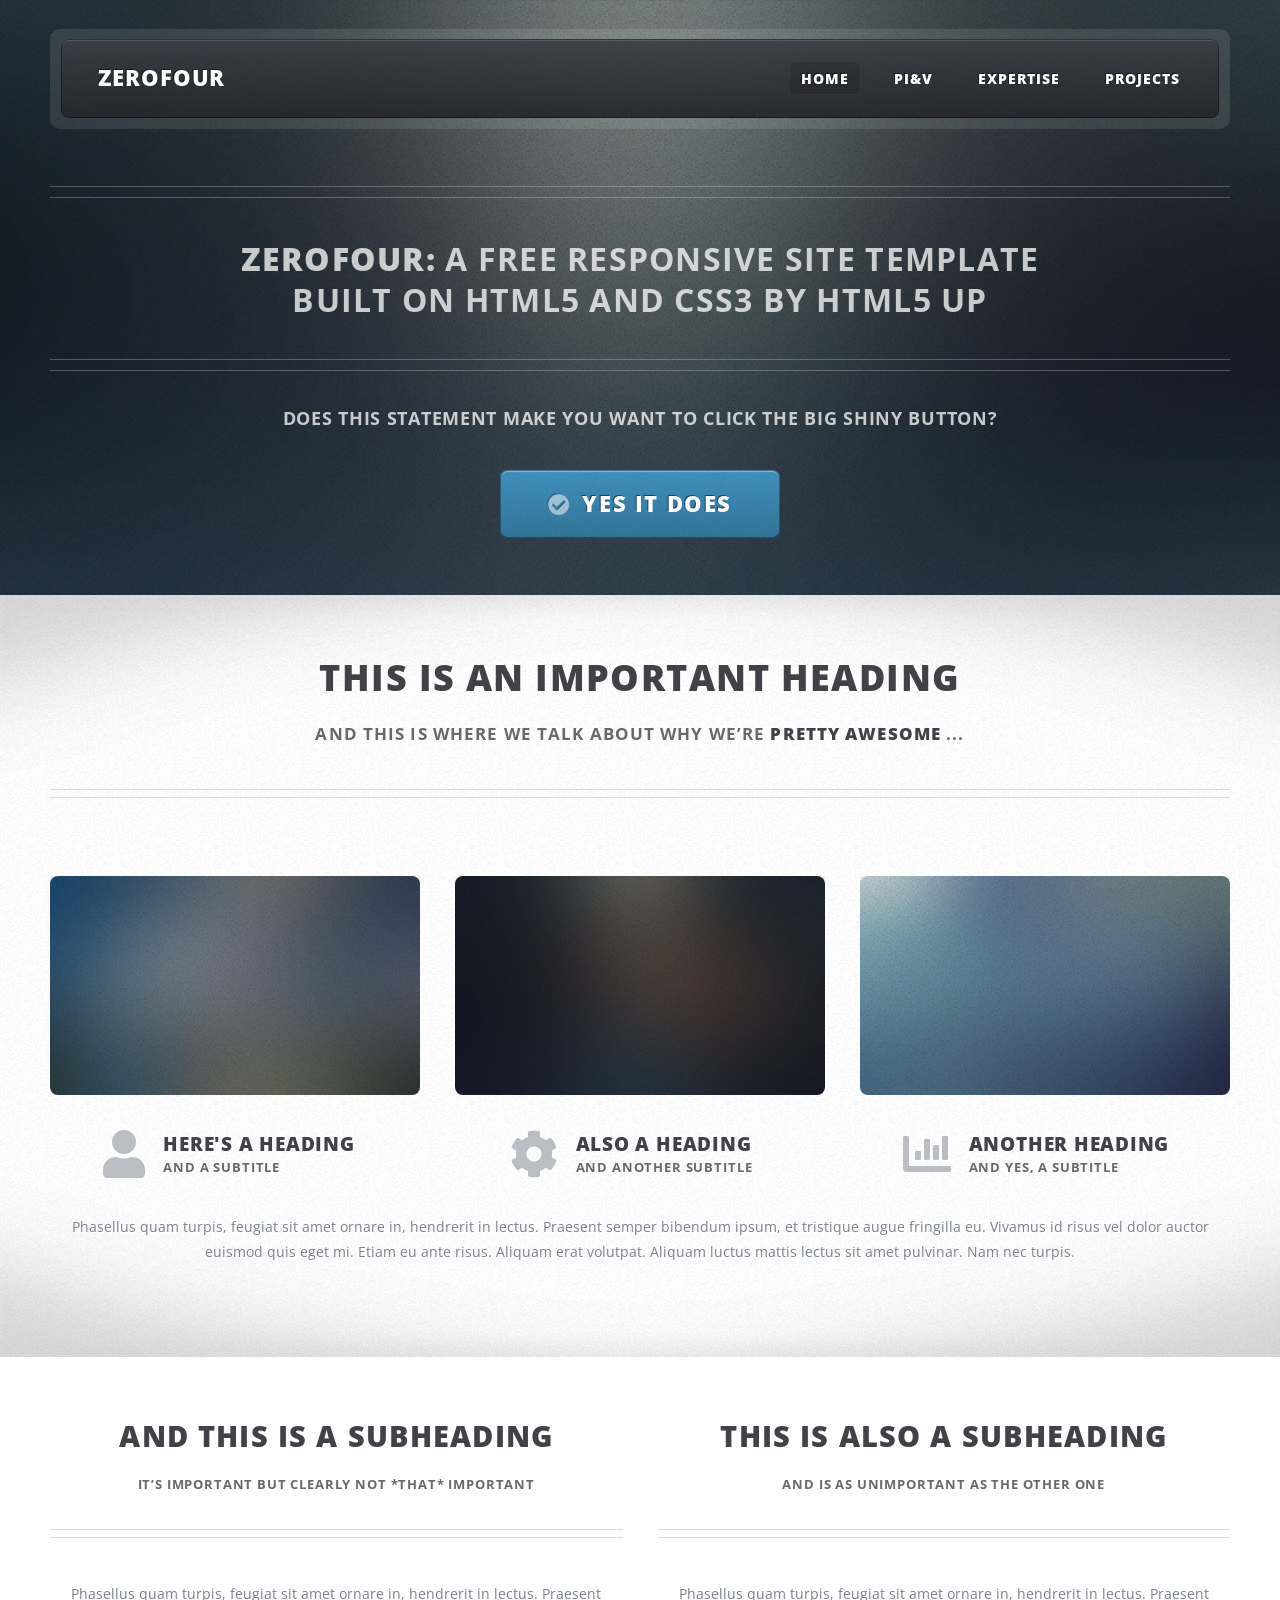
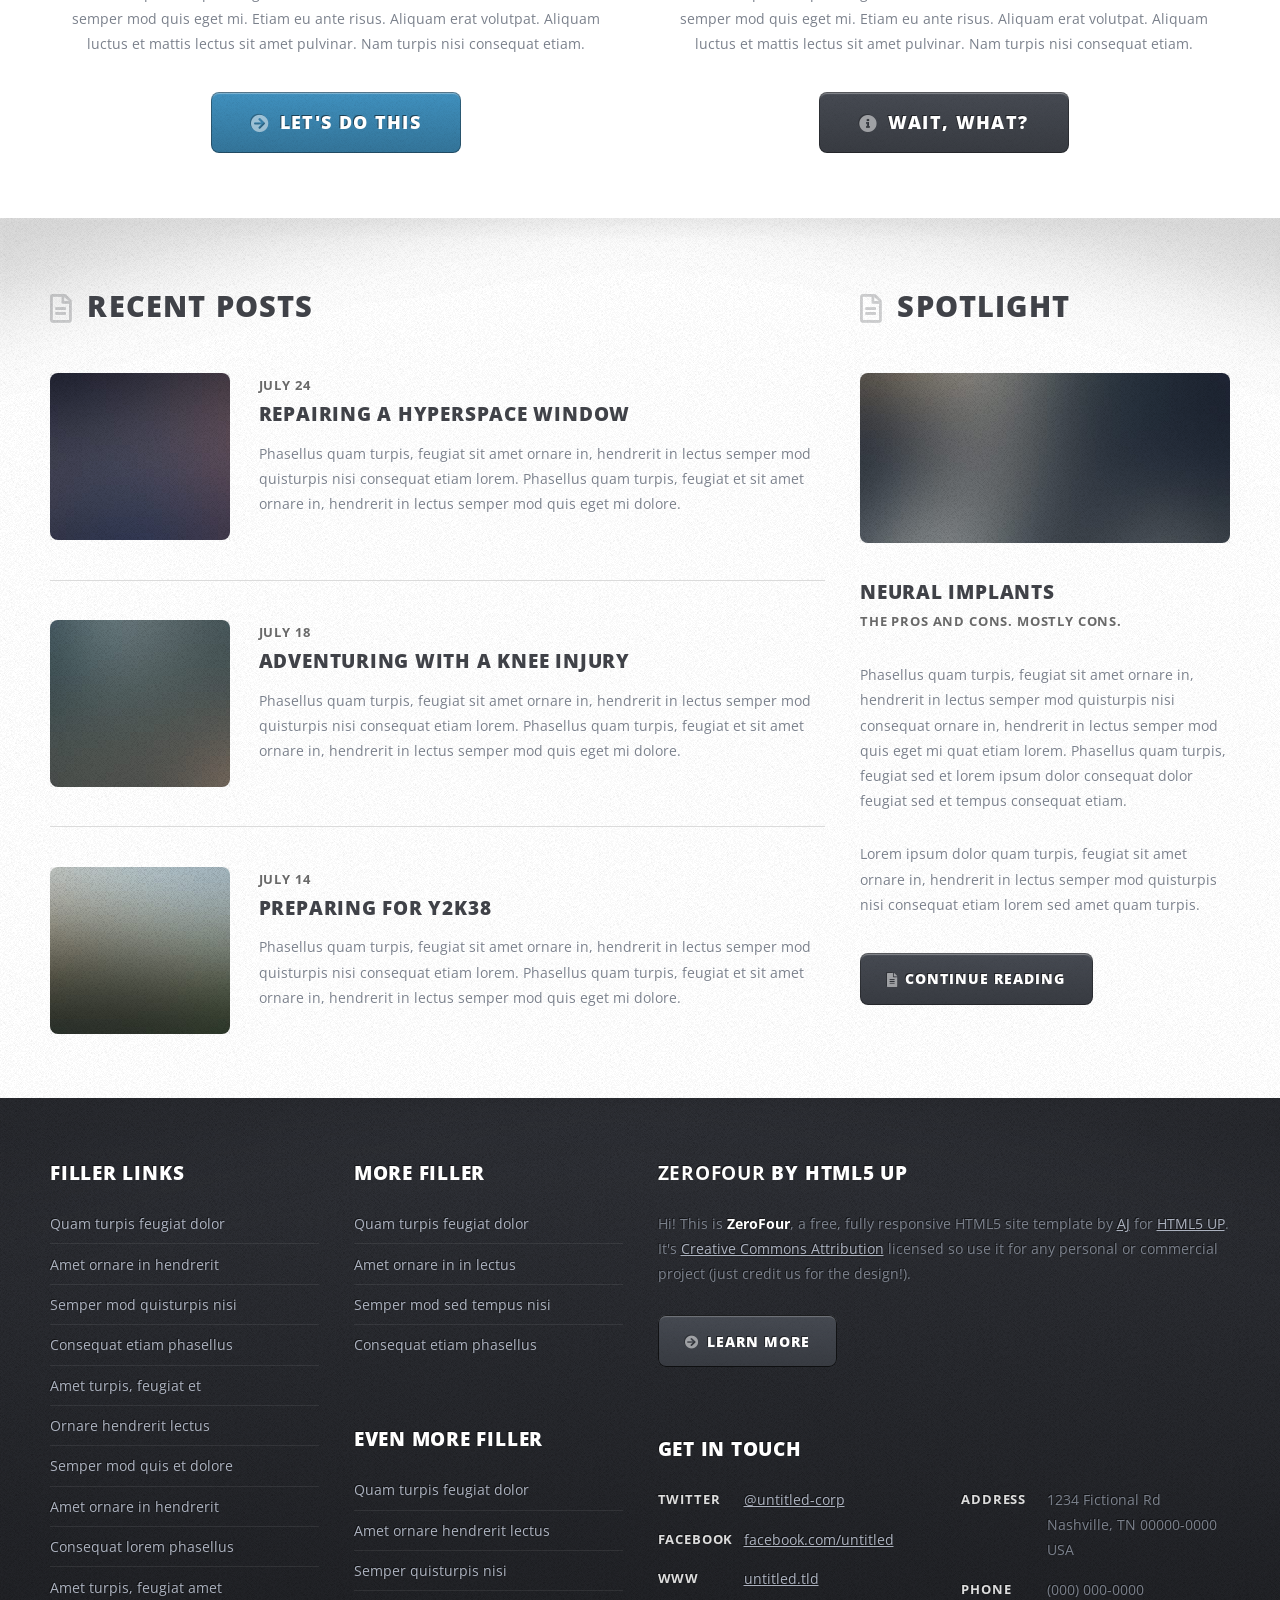
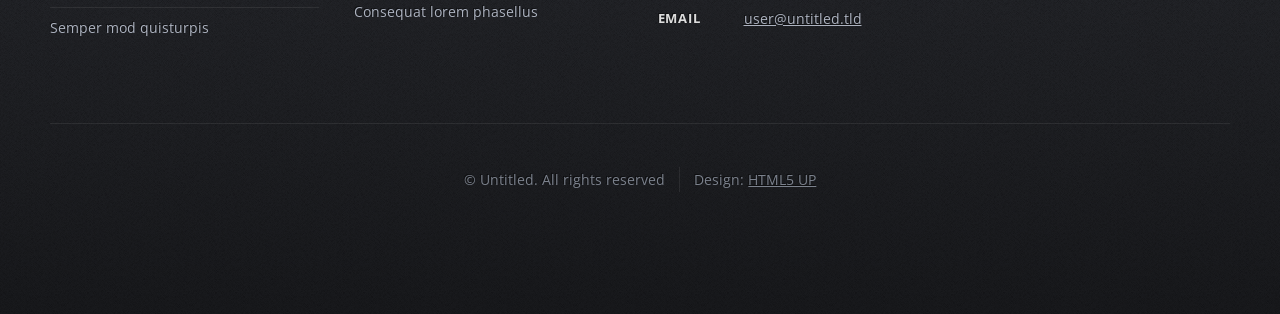
==== index.html @ 9516b8df "initial portfolio template" ====
<!DOCTYPE HTML>
<!--
	ZeroFour by HTML5 UP
	html5up.net | @ajlkn
	Free for personal and commercial use under the CCA 3.0 license (html5up.net/license)
-->
<html>
	<head>
		<title>ZeroFour by HTML5 UP</title>
		<meta charset="utf-8" />
		<meta name="viewport" content="width=device-width, initial-scale=1, user-scalable=no" />
		<link rel="stylesheet" href="assets/css/main.css" />
	</head>
	<body class="homepage is-preload">
		<div id="page-wrapper">

			<!-- Header -->
				<div id="header-wrapper">
					<div class="container">

						<!-- Header -->
							<header id="header">
								<div class="inner">

									<!-- Logo -->
										<h1><a href="index.html" id="logo">ZeroFour</a></h1>

									<!-- Nav -->
										<nav id="nav">
											<ul>
												<li class="current_page_item"><a href="index.html">Home</a></li>
												<!-- <li>
													<a href="#">Dropdown</a>
													<ul>
														<li><a href="#">Lorem ipsum dolor</a></li>
														<li><a href="#">Magna phasellus</a></li>
														<li>
															<a href="#">Phasellus consequat</a>
															<ul>
																<li><a href="#">Lorem ipsum dolor</a></li>
																<li><a href="#">Phasellus consequat</a></li>
																<li><a href="#">Magna phasellus</a></li>
																<li><a href="#">Etiam dolore nisl</a></li>
															</ul>
														</li>
														<li><a href="#">Veroeros feugiat</a></li>
													</ul>
												</li> -->
												<li><a href="PI&V.html">PI&V</a></li>
												<li><a href="Expertise.html">Expertise</a></li>
												<li><a href="Projects.html">Projects</a></li>
											</ul>
										</nav>

								</div>
							</header>

						<!-- Banner -->
							<div id="banner">
								<h2><strong>ZeroFour:</strong> A free responsive site template
								<br />
								built on HTML5 and CSS3 by <a href="http://html5up.net">HTML5 UP</a></h2>
								<p>Does this statement make you want to click the big shiny button?</p>
								<a href="#" class="button large icon solid fa-check-circle">Yes it does</a>
							</div>

					</div>
				</div>

			<!-- Main Wrapper -->
				<div id="main-wrapper">
					<div class="wrapper style1">
						<div class="inner">

							<!-- Feature 1 -->
								<section class="container box feature1">
									<div class="row">
										<div class="col-12">
											<header class="first major">
												<h2>This is an important heading</h2>
												<p>And this is where we talk about why we’re <strong>pretty awesome</strong> ...</p>
											</header>
										</div>
										<div class="col-4 col-12-medium">
											<section>
												<a href="#" class="image featured"><img src="images/pic01.jpg" alt="" /></a>
												<header class="second icon solid fa-user">
													<h3>Here's a Heading</h3>
													<p>And a subtitle</p>
												</header>
											</section>
										</div>
										<div class="col-4 col-12-medium">
											<section>
												<a href="#" class="image featured"><img src="images/pic02.jpg" alt="" /></a>
												<header class="second icon solid fa-cog">
													<h3>Also a Heading</h3>
													<p>And another subtitle</p>
												</header>
											</section>
										</div>
										<div class="col-4 col-12-medium">
											<section>
												<a href="#" class="image featured"><img src="images/pic03.jpg" alt="" /></a>
												<header class="second icon solid fa-chart-bar">
													<h3>Another Heading</h3>
													<p>And yes, a subtitle</p>
												</header>
											</section>
										</div>
										<div class="col-12">
											<p>Phasellus quam turpis, feugiat sit amet ornare in, hendrerit in lectus. Praesent semper
											bibendum ipsum, et tristique augue fringilla eu. Vivamus id risus vel dolor auctor euismod
											quis eget mi. Etiam eu ante risus. Aliquam erat volutpat. Aliquam luctus mattis lectus sit
											amet pulvinar. Nam nec turpis.</p>
										</div>
									</div>
								</section>

						</div>
					</div>
					<div class="wrapper style2">
						<div class="inner">

							<!-- Feature 2 -->
								<section class="container box feature2">
									<div class="row">
										<div class="col-6 col-12-medium">
											<section>
												<header class="major">
													<h2>And this is a subheading</h2>
													<p>It’s important but clearly not *that* important</p>
												</header>
												<p>Phasellus quam turpis, feugiat sit amet ornare in, hendrerit in lectus.
												Praesent semper mod quis eget mi. Etiam eu ante risus. Aliquam erat volutpat.
												Aliquam luctus et mattis lectus sit amet pulvinar. Nam turpis nisi
												consequat etiam.</p>
												<footer>
													<a href="#" class="button medium icon solid fa-arrow-circle-right">Let's do this</a>
												</footer>
											</section>
										</div>
										<div class="col-6 col-12-medium">
											<section>
												<header class="major">
													<h2>This is also a subheading</h2>
													<p>And is as unimportant as the other one</p>
												</header>
												<p>Phasellus quam turpis, feugiat sit amet ornare in, hendrerit in lectus.
												Praesent semper mod quis eget mi. Etiam eu ante risus. Aliquam erat volutpat.
												Aliquam luctus et mattis lectus sit amet pulvinar. Nam turpis nisi
												consequat etiam.</p>
												<footer>
													<a href="#" class="button medium alt icon solid fa-info-circle">Wait, what?</a>
												</footer>
											</section>
										</div>
									</div>
								</section>

							</div>
					</div>
					<div class="wrapper style3">
						<div class="inner">
							<div class="container">
								<div class="row">
									<div class="col-8 col-12-medium">

										<!-- Article list -->
											<section class="box article-list">
												<h2 class="icon fa-file-alt">Recent Posts</h2>

												<!-- Excerpt -->
													<article class="box excerpt">
														<a href="#" class="image left"><img src="images/pic04.jpg" alt="" /></a>
														<div>
															<header>
																<span class="date">July 24</span>
																<h3><a href="#">Repairing a hyperspace window</a></h3>
															</header>
															<p>Phasellus quam turpis, feugiat sit amet ornare in, hendrerit in lectus
															semper mod quisturpis nisi consequat etiam lorem. Phasellus quam turpis,
															feugiat et sit amet ornare in, hendrerit in lectus semper mod quis eget mi dolore.</p>
														</div>
													</article>

												<!-- Excerpt -->
													<article class="box excerpt">
														<a href="#" class="image left"><img src="images/pic05.jpg" alt="" /></a>
														<div>
															<header>
																<span class="date">July 18</span>
																<h3><a href="#">Adventuring with a knee injury</a></h3>
															</header>
															<p>Phasellus quam turpis, feugiat sit amet ornare in, hendrerit in lectus
															semper mod quisturpis nisi consequat etiam lorem. Phasellus quam turpis,
															feugiat et sit amet ornare in, hendrerit in lectus semper mod quis eget mi dolore.</p>
														</div>
													</article>

												<!-- Excerpt -->
													<article class="box excerpt">
														<a href="#" class="image left"><img src="images/pic06.jpg" alt="" /></a>
														<div>
															<header>
																<span class="date">July 14</span>
																<h3><a href="#">Preparing for Y2K38</a></h3>
															</header>
															<p>Phasellus quam turpis, feugiat sit amet ornare in, hendrerit in lectus
															semper mod quisturpis nisi consequat etiam lorem. Phasellus quam turpis,
															feugiat et sit amet ornare in, hendrerit in lectus semper mod quis eget mi dolore.</p>
														</div>
													</article>

											</section>
									</div>
									<div class="col-4 col-12-medium">

										<!-- Spotlight -->
											<section class="box spotlight">
												<h2 class="icon fa-file-alt">Spotlight</h2>
												<article>
													<a href="#" class="image featured"><img src="images/pic07.jpg" alt=""></a>
													<header>
														<h3><a href="#">Neural Implants</a></h3>
														<p>The pros and cons. Mostly cons.</p>
													</header>
													<p>Phasellus quam turpis, feugiat sit amet ornare in, hendrerit in lectus semper mod
													quisturpis nisi consequat ornare in, hendrerit in lectus semper mod quis eget mi quat etiam
													lorem. Phasellus quam turpis, feugiat sed et lorem ipsum dolor consequat dolor feugiat sed
													et tempus consequat etiam.</p>
													<p>Lorem ipsum dolor quam turpis, feugiat sit amet ornare in, hendrerit in lectus semper
													mod quisturpis nisi consequat etiam lorem sed amet quam turpis.</p>
													<footer>
														<a href="#" class="button alt icon solid fa-file-alt">Continue Reading</a>
													</footer>
												</article>
											</section>

									</div>
								</div>
							</div>
						</div>
					</div>
				</div>

			<!-- Footer Wrapper -->
				<div id="footer-wrapper">
					<footer id="footer" class="container">
						<div class="row">
							<div class="col-3 col-6-medium col-12-small">

								<!-- Links -->
									<section>
										<h2>Filler Links</h2>
										<ul class="divided">
											<li><a href="#">Quam turpis feugiat dolor</a></li>
											<li><a href="#">Amet ornare in hendrerit </a></li>
											<li><a href="#">Semper mod quisturpis nisi</a></li>
											<li><a href="#">Consequat etiam phasellus</a></li>
											<li><a href="#">Amet turpis, feugiat et</a></li>
											<li><a href="#">Ornare hendrerit lectus</a></li>
											<li><a href="#">Semper mod quis et dolore</a></li>
											<li><a href="#">Amet ornare in hendrerit</a></li>
											<li><a href="#">Consequat lorem phasellus</a></li>
											<li><a href="#">Amet turpis, feugiat amet</a></li>
											<li><a href="#">Semper mod quisturpis</a></li>
										</ul>
									</section>

							</div>
							<div class="col-3 col-6-medium col-12-small">

								<!-- Links -->
									<section>
										<h2>More Filler</h2>
										<ul class="divided">
											<li><a href="#">Quam turpis feugiat dolor</a></li>
											<li><a href="#">Amet ornare in in lectus</a></li>
											<li><a href="#">Semper mod sed tempus nisi</a></li>
											<li><a href="#">Consequat etiam phasellus</a></li>
										</ul>
									</section>

								<!-- Links -->
									<section>
										<h2>Even More Filler</h2>
										<ul class="divided">
											<li><a href="#">Quam turpis feugiat dolor</a></li>
											<li><a href="#">Amet ornare hendrerit lectus</a></li>
											<li><a href="#">Semper quisturpis nisi</a></li>
											<li><a href="#">Consequat lorem phasellus</a></li>
										</ul>
									</section>

							</div>
							<div class="col-6 col-12-medium imp-medium">

								<!-- About -->
									<section>
										<h2><strong>ZeroFour</strong> by HTML5 UP</h2>
										<p>Hi! This is <strong>ZeroFour</strong>, a free, fully responsive HTML5 site
										template by <a href="http://twitter.com/ajlkn">AJ</a> for <a href="http://html5up.net/">HTML5 UP</a>.
										It's <a href="http://html5up.net/license/">Creative Commons Attribution</a>
										licensed so use it for any personal or commercial project (just credit us
										for the design!).</p>
										<a href="#" class="button alt icon solid fa-arrow-circle-right">Learn More</a>
									</section>

								<!-- Contact -->
									<section>
										<h2>Get in touch</h2>
										<div>
											<div class="row">
												<div class="col-6 col-12-small">
													<dl class="contact">
														<dt>Twitter</dt>
														<dd><a href="#">@untitled-corp</a></dd>
														<dt>Facebook</dt>
														<dd><a href="#">facebook.com/untitled</a></dd>
														<dt>WWW</dt>
														<dd><a href="#">untitled.tld</a></dd>
														<dt>Email</dt>
														<dd><a href="#">user@untitled.tld</a></dd>
													</dl>
												</div>
												<div class="col-6 col-12-small">
													<dl class="contact">
														<dt>Address</dt>
														<dd>
															1234 Fictional Rd<br />
															Nashville, TN 00000-0000<br />
															USA
														</dd>
														<dt>Phone</dt>
														<dd>(000) 000-0000</dd>
													</dl>
												</div>
											</div>
										</div>
									</section>

							</div>
							<div class="col-12">
								<div id="copyright">
									<ul class="menu">
										<li>&copy; Untitled. All rights reserved</li><li>Design: <a href="http://html5up.net">HTML5 UP</a></li>
									</ul>
								</div>
							</div>
						</div>
					</footer>
				</div>

		</div>

		<!-- Scripts -->
			<script src="assets/js/jquery.min.js"></script>
			<script src="assets/js/jquery.dropotron.min.js"></script>
			<script src="assets/js/browser.min.js"></script>
			<script src="assets/js/breakpoints.min.js"></script>
			<script src="assets/js/util.js"></script>
			<script src="assets/js/main.js"></script>

	</body>
</html>
---- assets/css/main.css ----
@import url("https://fonts.googleapis.com/css?family=Open+Sans:400,400italic,700,800");
@import url("fontawesome-all.min.css");

/*
	ZeroFour by HTML5 UP
	html5up.net | @ajlkn
	Free for personal and commercial use under the CCA 3.0 license (html5up.net/license)
*/

html, body, div, span, applet, object,
iframe, h1, h2, h3, h4, h5, h6, p, blockquote,
pre, a, abbr, acronym, address, big, cite,
code, del, dfn, em, img, ins, kbd, q, s, samp,
small, strike, strong, sub, sup, tt, var, b,
u, i, center, dl, dt, dd, ol, ul, li, fieldset,
form, label, legend, table, caption, tbody,
tfoot, thead, tr, th, td, article, aside,
canvas, details, embed, figure, figcaption,
footer, header, hgroup, menu, nav, output, ruby,
section, summary, time, mark, audio, video {
	margin: 0;
	padding: 0;
	border: 0;
	font-size: 100%;
	font: inherit;
	vertical-align: baseline;}

article, aside, details, figcaption, figure,
footer, header, hgroup, menu, nav, section {
	display: block;}

body {
	line-height: 1;
}

ol, ul {
	list-style: none;
}

blockquote, q {
	quotes: none;
}

	blockquote:before, blockquote:after, q:before, q:after {
		content: '';
		content: none;
	}

table {
	border-collapse: collapse;
	border-spacing: 0;
}

body {
	-webkit-text-size-adjust: none;
}

mark {
	background-color: transparent;
	color: inherit;
}

input::-moz-focus-inner {
	border: 0;
	padding: 0;
}

input, select, textarea {
	-moz-appearance: none;
	-webkit-appearance: none;
	-ms-appearance: none;
	appearance: none;
}

/* Basic */

	html {
		box-sizing: border-box;
	}

	*, *:before, *:after {
		box-sizing: inherit;
	}

	@-ms-viewport {
		width: device-width;
	}

	body {
		background: #303238 url("images/bg01.png");
	}

		body.is-preload * {
			-moz-transition: none !important;
			-webkit-transition: none !important;
			-ms-transition: none !important;
			transition: none !important;
			-moz-animation: none !important;
			-webkit-animation: none !important;
			-ms-animation: none !important;
			animation: none !important;
		}

	body, input, select, textarea {
		font-family: 'Open Sans', sans-serif;
		color: #7b818c;
		font-weight: 400;
		font-size: 11pt;
		line-height: 1.85em;
	}

	a {
		color: inherit;
		text-decoration: underline;
	}

		a:hover {
			text-decoration: none;
		}

	h1, h2, h3, h4, h5, h6 {
		text-transform: uppercase;
		font-weight: 800;
		letter-spacing: 0.04em;
		color: #404248;
		margin: 0 0 1em 0;
	}

	h1 a, h2 a, h3 a, h4 a, h5 a, h6 a {
		color: inherit;
		text-decoration: none;
		outline: 0;
	}

	h2 {
		font-size: 2em;
		margin: 0 0 1.5em 0;
		line-height: 1em;
	}

		h2.icon {
			line-height: 48px;
		}

			h2.icon:before {
				position: relative;
				top: 0.05em;
				margin-right: 0.5em;
				opacity: 0.25;
			}

	h3 {
		font-size: 1.35em;
		margin-top: 2em;
	}

	b, strong {
		color: #404248;
		font-weight: 700;
	}

	i, em {
		font-style: italic;
	}

	br.clear {
		clear: both;
	}

	sub {
		position: relative;
		top: 0.5em;
		font-size: 0.8em;
	}

	sup {
		position: relative;
		top: -0.5em;
		font-size: 0.8em;
	}

	hr {
		border: 0;
		border-top: solid 1px #ddd;
	}

	blockquote {
		border-left: solid 0.5em #ddd;
		padding: 1em 0 1em 2em;
		font-style: italic;
	}

	p, ul, ol, dl, table {
		margin-bottom: 2em;
	}

	.date {
		display: block;
		text-transform: uppercase;
		font-weight: 700;
		letter-spacing: 0.065em;
		font-size: 0.9em;
		color: #696969;
		margin: 0 0 0.25em 0;
	}

/* Container */

	.container {
		margin: 0 auto;
		max-width: calc(100% - 100px);
		width: 1200px;
	}

		@media screen and (max-width: 1280px) {

			.container {
				width: 100%;
			}

		}

		@media screen and (max-width: 980px) {

			.container {
				width: 100%;
			}

		}

		@media screen and (max-width: 736px) {

			.container {
				width: 100%;
				max-width: 100%;
			}

		}

/* Row */

	.row {
		display: flex;
		flex-wrap: wrap;
		box-sizing: border-box;
		align-items: stretch;
	}

		.row > * {
			box-sizing: border-box;
		}

		.row.gtr-uniform > * > :last-child {
			margin-bottom: 0;
		}

		.row.aln-left {
			justify-content: flex-start;
		}

		.row.aln-center {
			justify-content: center;
		}

		.row.aln-right {
			justify-content: flex-end;
		}

		.row.aln-top {
			align-items: flex-start;
		}

		.row.aln-middle {
			align-items: center;
		}

		.row.aln-bottom {
			align-items: flex-end;
		}

		.row > .imp {
			order: -1;
		}

		.row > .col-1 {
			width: 8.33333%;
		}

		.row > .off-1 {
			margin-left: 8.33333%;
		}

		.row > .col-2 {
			width: 16.66667%;
		}

		.row > .off-2 {
			margin-left: 16.66667%;
		}

		.row > .col-3 {
			width: 25%;
		}

		.row > .off-3 {
			margin-left: 25%;
		}

		.row > .col-4 {
			width: 33.33333%;
		}

		.row > .off-4 {
			margin-left: 33.33333%;
		}

		.row > .col-5 {
			width: 41.66667%;
		}

		.row > .off-5 {
			margin-left: 41.66667%;
		}

		.row > .col-6 {
			width: 50%;
		}

		.row > .off-6 {
			margin-left: 50%;
		}

		.row > .col-7 {
			width: 58.33333%;
		}

		.row > .off-7 {
			margin-left: 58.33333%;
		}

		.row > .col-8 {
			width: 66.66667%;
		}

		.row > .off-8 {
			margin-left: 66.66667%;
		}

		.row > .col-9 {
			width: 75%;
		}

		.row > .off-9 {
			margin-left: 75%;
		}

		.row > .col-10 {
			width: 83.33333%;
		}

		.row > .off-10 {
			margin-left: 83.33333%;
		}

		.row > .col-11 {
			width: 91.66667%;
		}

		.row > .off-11 {
			margin-left: 91.66667%;
		}

		.row > .col-12 {
			width: 100%;
		}

		.row > .off-12 {
			margin-left: 100%;
		}

		.row.gtr-0 {
			margin-top: 0px;
			margin-left: 0px;
		}

			.row.gtr-0 > * {
				padding: 0px 0 0 0px;
			}

			.row.gtr-0.gtr-uniform {
				margin-top: 0px;
			}

				.row.gtr-0.gtr-uniform > * {
					padding-top: 0px;
				}

		.row.gtr-25 {
			margin-top: -12.5px;
			margin-left: -12.5px;
		}

			.row.gtr-25 > * {
				padding: 12.5px 0 0 12.5px;
			}

			.row.gtr-25.gtr-uniform {
				margin-top: -12.5px;
			}

				.row.gtr-25.gtr-uniform > * {
					padding-top: 12.5px;
				}

		.row.gtr-50 {
			margin-top: -25px;
			margin-left: -25px;
		}

			.row.gtr-50 > * {
				padding: 25px 0 0 25px;
			}

			.row.gtr-50.gtr-uniform {
				margin-top: -25px;
			}

				.row.gtr-50.gtr-uniform > * {
					padding-top: 25px;
				}

		.row {
			margin-top: -50px;
			margin-left: -50px;
		}

			.row > * {
				padding: 50px 0 0 50px;
			}

			.row.gtr-uniform {
				margin-top: -50px;
			}

				.row.gtr-uniform > * {
					padding-top: 50px;
				}

		.row.gtr-150 {
			margin-top: -75px;
			margin-left: -75px;
		}

			.row.gtr-150 > * {
				padding: 75px 0 0 75px;
			}

			.row.gtr-150.gtr-uniform {
				margin-top: -75px;
			}

				.row.gtr-150.gtr-uniform > * {
					padding-top: 75px;
				}

		.row.gtr-200 {
			margin-top: -100px;
			margin-left: -100px;
		}

			.row.gtr-200 > * {
				padding: 100px 0 0 100px;
			}

			.row.gtr-200.gtr-uniform {
				margin-top: -100px;
			}

				.row.gtr-200.gtr-uniform > * {
					padding-top: 100px;
				}

		@media screen and (max-width: 1280px) {

			.row {
				display: flex;
				flex-wrap: wrap;
				box-sizing: border-box;
				align-items: stretch;
			}

				.row > * {
					box-sizing: border-box;
				}

				.row.gtr-uniform > * > :last-child {
					margin-bottom: 0;
				}

				.row.aln-left {
					justify-content: flex-start;
				}

				.row.aln-center {
					justify-content: center;
				}

				.row.aln-right {
					justify-content: flex-end;
				}

				.row.aln-top {
					align-items: flex-start;
				}

				.row.aln-middle {
					align-items: center;
				}

				.row.aln-bottom {
					align-items: flex-end;
				}

				.row > .imp-large {
					order: -1;
				}

				.row > .col-1-large {
					width: 8.33333%;
				}

				.row > .off-1-large {
					margin-left: 8.33333%;
				}

				.row > .col-2-large {
					width: 16.66667%;
				}

				.row > .off-2-large {
					margin-left: 16.66667%;
				}

				.row > .col-3-large {
					width: 25%;
				}

				.row > .off-3-large {
					margin-left: 25%;
				}

				.row > .col-4-large {
					width: 33.33333%;
				}

				.row > .off-4-large {
					margin-left: 33.33333%;
				}

				.row > .col-5-large {
					width: 41.66667%;
				}

				.row > .off-5-large {
					margin-left: 41.66667%;
				}

				.row > .col-6-large {
					width: 50%;
				}

				.row > .off-6-large {
					margin-left: 50%;
				}

				.row > .col-7-large {
					width: 58.33333%;
				}

				.row > .off-7-large {
					margin-left: 58.33333%;
				}

				.row > .col-8-large {
					width: 66.66667%;
				}

				.row > .off-8-large {
					margin-left: 66.66667%;
				}

				.row > .col-9-large {
					width: 75%;
				}

				.row > .off-9-large {
					margin-left: 75%;
				}

				.row > .col-10-large {
					width: 83.33333%;
				}

				.row > .off-10-large {
					margin-left: 83.33333%;
				}

				.row > .col-11-large {
					width: 91.66667%;
				}

				.row > .off-11-large {
					margin-left: 91.66667%;
				}

				.row > .col-12-large {
					width: 100%;
				}

				.row > .off-12-large {
					margin-left: 100%;
				}

				.row.gtr-0 {
					margin-top: 0px;
					margin-left: 0px;
				}

					.row.gtr-0 > * {
						padding: 0px 0 0 0px;
					}

					.row.gtr-0.gtr-uniform {
						margin-top: 0px;
					}

						.row.gtr-0.gtr-uniform > * {
							padding-top: 0px;
						}

				.row.gtr-25 {
					margin-top: -8.75px;
					margin-left: -8.75px;
				}

					.row.gtr-25 > * {
						padding: 8.75px 0 0 8.75px;
					}

					.row.gtr-25.gtr-uniform {
						margin-top: -8.75px;
					}

						.row.gtr-25.gtr-uniform > * {
							padding-top: 8.75px;
						}

				.row.gtr-50 {
					margin-top: -17.5px;
					margin-left: -17.5px;
				}

					.row.gtr-50 > * {
						padding: 17.5px 0 0 17.5px;
					}

					.row.gtr-50.gtr-uniform {
						margin-top: -17.5px;
					}

						.row.gtr-50.gtr-uniform > * {
							padding-top: 17.5px;
						}

				.row {
					margin-top: -35px;
					margin-left: -35px;
				}

					.row > * {
						padding: 35px 0 0 35px;
					}

					.row.gtr-uniform {
						margin-top: -35px;
					}

						.row.gtr-uniform > * {
							padding-top: 35px;
						}

				.row.gtr-150 {
					margin-top: -52.5px;
					margin-left: -52.5px;
				}

					.row.gtr-150 > * {
						padding: 52.5px 0 0 52.5px;
					}

					.row.gtr-150.gtr-uniform {
						margin-top: -52.5px;
					}

						.row.gtr-150.gtr-uniform > * {
							padding-top: 52.5px;
						}

				.row.gtr-200 {
					margin-top: -70px;
					margin-left: -70px;
				}

					.row.gtr-200 > * {
						padding: 70px 0 0 70px;
					}

					.row.gtr-200.gtr-uniform {
						margin-top: -70px;
					}

						.row.gtr-200.gtr-uniform > * {
							padding-top: 70px;
						}

		}

		@media screen and (max-width: 980px) {

			.row {
				display: flex;
				flex-wrap: wrap;
				box-sizing: border-box;
				align-items: stretch;
			}

				.row > * {
					box-sizing: border-box;
				}

				.row.gtr-uniform > * > :last-child {
					margin-bottom: 0;
				}

				.row.aln-left {
					justify-content: flex-start;
				}

				.row.aln-center {
					justify-content: center;
				}

				.row.aln-right {
					justify-content: flex-end;
				}

				.row.aln-top {
					align-items: flex-start;
				}

				.row.aln-middle {
					align-items: center;
				}

				.row.aln-bottom {
					align-items: flex-end;
				}

				.row > .imp-medium {
					order: -1;
				}

				.row > .col-1-medium {
					width: 8.33333%;
				}

				.row > .off-1-medium {
					margin-left: 8.33333%;
				}

				.row > .col-2-medium {
					width: 16.66667%;
				}

				.row > .off-2-medium {
					margin-left: 16.66667%;
				}

				.row > .col-3-medium {
					width: 25%;
				}

				.row > .off-3-medium {
					margin-left: 25%;
				}

				.row > .col-4-medium {
					width: 33.33333%;
				}

				.row > .off-4-medium {
					margin-left: 33.33333%;
				}

				.row > .col-5-medium {
					width: 41.66667%;
				}

				.row > .off-5-medium {
					margin-left: 41.66667%;
				}

				.row > .col-6-medium {
					width: 50%;
				}

				.row > .off-6-medium {
					margin-left: 50%;
				}

				.row > .col-7-medium {
					width: 58.33333%;
				}

				.row > .off-7-medium {
					margin-left: 58.33333%;
				}

				.row > .col-8-medium {
					width: 66.66667%;
				}

				.row > .off-8-medium {
					margin-left: 66.66667%;
				}

				.row > .col-9-medium {
					width: 75%;
				}

				.row > .off-9-medium {
					margin-left: 75%;
				}

				.row > .col-10-medium {
					width: 83.33333%;
				}

				.row > .off-10-medium {
					margin-left: 83.33333%;
				}

				.row > .col-11-medium {
					width: 91.66667%;
				}

				.row > .off-11-medium {
					margin-left: 91.66667%;
				}

				.row > .col-12-medium {
					width: 100%;
				}

				.row > .off-12-medium {
					margin-left: 100%;
				}

				.row.gtr-0 {
					margin-top: 0px;
					margin-left: 0px;
				}

					.row.gtr-0 > * {
						padding: 0px 0 0 0px;
					}

					.row.gtr-0.gtr-uniform {
						margin-top: 0px;
					}

						.row.gtr-0.gtr-uniform > * {
							padding-top: 0px;
						}

				.row.gtr-25 {
					margin-top: -12.5px;
					margin-left: -12.5px;
				}

					.row.gtr-25 > * {
						padding: 12.5px 0 0 12.5px;
					}

					.row.gtr-25.gtr-uniform {
						margin-top: -12.5px;
					}

						.row.gtr-25.gtr-uniform > * {
							padding-top: 12.5px;
						}

				.row.gtr-50 {
					margin-top: -25px;
					margin-left: -25px;
				}

					.row.gtr-50 > * {
						padding: 25px 0 0 25px;
					}

					.row.gtr-50.gtr-uniform {
						margin-top: -25px;
					}

						.row.gtr-50.gtr-uniform > * {
							padding-top: 25px;
						}

				.row {
					margin-top: -50px;
					margin-left: -50px;
				}

					.row > * {
						padding: 50px 0 0 50px;
					}

					.row.gtr-uniform {
						margin-top: -50px;
					}

						.row.gtr-uniform > * {
							padding-top: 50px;
						}

				.row.gtr-150 {
					margin-top: -75px;
					margin-left: -75px;
				}

					.row.gtr-150 > * {
						padding: 75px 0 0 75px;
					}

					.row.gtr-150.gtr-uniform {
						margin-top: -75px;
					}

						.row.gtr-150.gtr-uniform > * {
							padding-top: 75px;
						}

				.row.gtr-200 {
					margin-top: -100px;
					margin-left: -100px;
				}

					.row.gtr-200 > * {
						padding: 100px 0 0 100px;
					}

					.row.gtr-200.gtr-uniform {
						margin-top: -100px;
					}

						.row.gtr-200.gtr-uniform > * {
							padding-top: 100px;
						}

		}

		@media screen and (max-width: 736px) {

			.row {
				display: flex;
				flex-wrap: wrap;
				box-sizing: border-box;
				align-items: stretch;
			}

				.row > * {
					box-sizing: border-box;
				}

				.row.gtr-uniform > * > :last-child {
					margin-bottom: 0;
				}

				.row.aln-left {
					justify-content: flex-start;
				}

				.row.aln-center {
					justify-content: center;
				}

				.row.aln-right {
					justify-content: flex-end;
				}

				.row.aln-top {
					align-items: flex-start;
				}

				.row.aln-middle {
					align-items: center;
				}

				.row.aln-bottom {
					align-items: flex-end;
				}

				.row > .imp-small {
					order: -1;
				}

				.row > .col-1-small {
					width: 8.33333%;
				}

				.row > .off-1-small {
					margin-left: 8.33333%;
				}

				.row > .col-2-small {
					width: 16.66667%;
				}

				.row > .off-2-small {
					margin-left: 16.66667%;
				}

				.row > .col-3-small {
					width: 25%;
				}

				.row > .off-3-small {
					margin-left: 25%;
				}

				.row > .col-4-small {
					width: 33.33333%;
				}

				.row > .off-4-small {
					margin-left: 33.33333%;
				}

				.row > .col-5-small {
					width: 41.66667%;
				}

				.row > .off-5-small {
					margin-left: 41.66667%;
				}

				.row > .col-6-small {
					width: 50%;
				}

				.row > .off-6-small {
					margin-left: 50%;
				}

				.row > .col-7-small {
					width: 58.33333%;
				}

				.row > .off-7-small {
					margin-left: 58.33333%;
				}

				.row > .col-8-small {
					width: 66.66667%;
				}

				.row > .off-8-small {
					margin-left: 66.66667%;
				}

				.row > .col-9-small {
					width: 75%;
				}

				.row > .off-9-small {
					margin-left: 75%;
				}

				.row > .col-10-small {
					width: 83.33333%;
				}

				.row > .off-10-small {
					margin-left: 83.33333%;
				}

				.row > .col-11-small {
					width: 91.66667%;
				}

				.row > .off-11-small {
					margin-left: 91.66667%;
				}

				.row > .col-12-small {
					width: 100%;
				}

				.row > .off-12-small {
					margin-left: 100%;
				}

				.row.gtr-0 {
					margin-top: 0px;
					margin-left: 0px;
				}

					.row.gtr-0 > * {
						padding: 0px 0 0 0px;
					}

					.row.gtr-0.gtr-uniform {
						margin-top: 0px;
					}

						.row.gtr-0.gtr-uniform > * {
							padding-top: 0px;
						}

				.row.gtr-25 {
					margin-top: -2.5px;
					margin-left: -2.5px;
				}

					.row.gtr-25 > * {
						padding: 2.5px 0 0 2.5px;
					}

					.row.gtr-25.gtr-uniform {
						margin-top: -2.5px;
					}

						.row.gtr-25.gtr-uniform > * {
							padding-top: 2.5px;
						}

				.row.gtr-50 {
					margin-top: -5px;
					margin-left: -5px;
				}

					.row.gtr-50 > * {
						padding: 5px 0 0 5px;
					}

					.row.gtr-50.gtr-uniform {
						margin-top: -5px;
					}

						.row.gtr-50.gtr-uniform > * {
							padding-top: 5px;
						}

				.row {
					margin-top: -10px;
					margin-left: -10px;
				}

					.row > * {
						padding: 10px 0 0 10px;
					}

					.row.gtr-uniform {
						margin-top: -10px;
					}

						.row.gtr-uniform > * {
							padding-top: 10px;
						}

				.row.gtr-150 {
					margin-top: -15px;
					margin-left: -15px;
				}

					.row.gtr-150 > * {
						padding: 15px 0 0 15px;
					}

					.row.gtr-150.gtr-uniform {
						margin-top: -15px;
					}

						.row.gtr-150.gtr-uniform > * {
							padding-top: 15px;
						}

				.row.gtr-200 {
					margin-top: -20px;
					margin-left: -20px;
				}

					.row.gtr-200 > * {
						padding: 20px 0 0 20px;
					}

					.row.gtr-200.gtr-uniform {
						margin-top: -20px;
					}

						.row.gtr-200.gtr-uniform > * {
							padding-top: 20px;
						}

		}

/* Section/Article */

	section, article {
		margin-bottom: 5em;
	}

	section > :last-child,
	article > :last-child,
	section:last-child,
	article:last-child {
		margin-bottom: 0;
	}

	header {
		margin: 0 0 2em 0;
	}

		header h2, header h3 {
			margin: 0 0 0.25em 0;
		}

		header p {
			display: block;
			text-transform: uppercase;
			font-weight: 700;
			letter-spacing: 0.065em;
			font-size: 0.9em;
			color: #696969;
			margin: 0;
		}

			header p strong {
				color: #404248;
				font-weight: 800;
			}

	footer {
		margin: 2.5em 0 0 0;
	}

	header.major {
		border-bottom: solid 1px #dbdbdb;
		margin: 0 0 3em 0;
	}

		header.major:after {
			content: '';
			display: block;
			border-top: solid 1px #dbdbdb;
			height: 8px;
		}

		header.major h2, header.major h3 {
			margin: 0 0 1.2em 0;
		}

		header.major p {
			margin: 0 0 1.5em 0;
			position: relative;
			top: -1em;
		}

/* Forms */

	form label {
		display: block;
		text-transform: uppercase;
		font-weight: 800;
		letter-spacing: 0.04em;
		color: #404248;
		margin: 0 0 1em 0;
		font-size: 0.8em;
	}

	form input[type="text"],
	form input[type="email"],
	form input[type="password"],
	form select,
	form textarea {
		-webkit-appearance: none;
		display: block;
		width: 100%;
		border-radius: 8px;
		border: solid 1px #eee;
	}

	form input[type="text"]:focus,
	form input[type="email"]:focus,
	form input[type="password"]:focus,
	form select:focus,
	form textarea:focus {
		box-shadow: 0 0 2px 1px #4091bf;
	}

	form input[type="text"],
	form input[type="email"],
	form input[type="password"] {
		line-height: 3em;
		padding: 0 1em;
	}

	form select {
		line-height: 3em;
		padding: 0 1em;
	}

	form textarea {
		min-height: 9em;
		padding: 1em;
	}

	form ::-webkit-input-placeholder,
	form :-moz-placeholder,
	form ::-moz-placeholder,
	form :-ms-input-placeholder {
		color: #555 !important;
	}

	form ::-moz-focus-inner {
		border: 0;
	}

/* Tables */

	table {
		width: 100%;
	}

		table.default {
			width: 100%;
		}

			table.default tr {
				border-top: solid 1px #eee;
			}

				table.default tr:first-child {
					border-top: 0;
				}

			table.default td {
				padding: 0.5em 1em 0.5em 1em;
			}

			table.default th {
				text-align: left;
				padding: 0.5em 1em 0.5em 1em;
				text-transform: uppercase;
				font-weight: 800;
				letter-spacing: 0.04em;
				margin: 0 0 1em 0;
				font-size: 0.8em;
			}

			table.default thead {
				background: #404248;
				color: #fff;
			}

/* Image */

	.image {
		position: relative;
		display: inline-block;
	}

		.image img {
			display: block;
			width: 100%;
			border-radius: 8px;
		}

		.image:before {
			content: '';
			display: block;
			position: absolute;
			left: 0;
			top: 0;
			background: url("images/bg01.png");
			width: 100%;
			height: 100%;
			opacity: 0.75;
		}

		.image.fit {
			display: block;
			width: 100%;
		}

		.image.featured {
			display: block;
			width: 100%;
			margin: 0 0 2.5em 0;
		}

		.image.left {
			float: left;
			margin: 0 2em 2em 0;
		}

		.image.centered {
			display: block;
			margin: 0 0 2.5em 0;
		}

			.image.centered img {
				margin: 0 auto;
				width: auto;
			}

/* Button */

	input[type="button"],
	input[type="submit"],
	input[type="reset"],
	button,
	.button {
		background-image: -moz-linear-gradient(top, rgba(0, 0, 0, 0), rgba(0, 0, 0, 0.2)), url("images/bg02.png");
		background-image: -webkit-linear-gradient(top, rgba(0, 0, 0, 0), rgba(0, 0, 0, 0.2)), url("images/bg02.png");
		background-image: -ms-linear-gradient(top, rgba(0, 0, 0, 0), rgba(0, 0, 0, 0.2)), url("images/bg02.png");
		background-image: linear-gradient(top, rgba(0, 0, 0, 0), rgba(0, 0, 0, 0.2)), url("images/bg02.png");
		-moz-transition: background-color 0.2s ease-in-out;
		-webkit-transition: background-color 0.2s ease-in-out;
		-ms-transition: background-color 0.2s ease-in-out;
		transition: background-color 0.2s ease-in-out;
		-webkit-appearance: none;
		position: relative;
		display: inline-block;
		background-color: #4091bf;
		border-radius: 8px;
		box-shadow: inset 0px 0px 0px 1px rgba(0, 0, 0, 0.35), inset 0px 2px 1px 0px rgba(255, 255, 255, 0.35);
		text-shadow: -1px -1px 0 rgba(0, 0, 0, 0.5);
		color: #fff !important;
		text-decoration: none;
		text-transform: uppercase;
		font-weight: 800;
		font-size: 0.95em;
		letter-spacing: 0.075em;
		padding: 1em 2em;
		outline: 0;
		border: 0;
		white-space: nowrap;
		cursor: pointer;
	}

		input[type="button"].icon:before,
		input[type="submit"].icon:before,
		input[type="reset"].icon:before,
		button.icon:before,
		.button.icon:before {
			opacity: 0.5;
			margin-right: 0.5em;
			position: relative;
			top: 0.05em;
		}

		input[type="button"]:hover,
		input[type="submit"]:hover,
		input[type="reset"]:hover,
		button:hover,
		.button:hover {
			background-color: #50a1cf;
		}

		input[type="button"]:active,
		input[type="submit"]:active,
		input[type="reset"]:active,
		button:active,
		.button:active {
			background-color: #3081af;
		}

		input[type="button"].medium,
		input[type="submit"].medium,
		input[type="reset"].medium,
		button.medium,
		.button.medium {
			font-size: 1.25em;
			padding: 1em 2.25em;
		}

		input[type="button"].large,
		input[type="submit"].large,
		input[type="reset"].large,
		button.large,
		.button.large {
			font-size: 1.5em;
			padding: 1em 2.25em;
		}

		input[type="button"].alt,
		input[type="submit"].alt,
		input[type="reset"].alt,
		button.alt,
		.button.alt {
			background-color: #464a52;
		}

			input[type="button"].alt:hover,
			input[type="submit"].alt:hover,
			input[type="reset"].alt:hover,
			button.alt:hover,
			.button.alt:hover {
				background-color: #565a62;
			}

			input[type="button"].alt:active,
			input[type="submit"].alt:active,
			input[type="reset"].alt:active,
			button.alt:active,
			.button.alt:active {
				background-color: #363a42;
			}

/* List */

	dl.contact dt {
		display: block;
		text-transform: uppercase;
		font-weight: 700;
		letter-spacing: 0.065em;
		font-size: 0.9em;
		color: #696969;
		float: left;
		width: 6em;
	}

	dl.contact dd {
		margin: 0 0 1em 6em;
	}

	ul.default {
		list-style: disc;
		padding-left: 1em;
	}

		ul.default li {
			padding-left: 0.5em;
		}

	ul.actions li {
		display: inline-block;
		padding: 0 0 0 0.25em;
		margin: 0 0 0 0.25em;
	}

		ul.actions li:first-child {
			margin-left: 0;
			padding-left: 0;
		}

	ul.menu li {
		border-left: solid 1px #eee;
		display: inline-block;
		padding: 0 0 0 1em;
		margin: 0 0 0 1em;
	}

		ul.menu li:first-child {
			border-left: 0;
			margin-left: 0;
			padding-left: 0;
		}

	ul.divided li {
		border-top: solid 1px #eee;
		padding: 0.5em 0 0 0;
		margin: 0.5em 0 0 0;
	}

		ul.divided li:first-child {
			border-top: 0 !important;
			padding-top: 0 !important;
			margin-top: 0 !important;
		}

	ol.default {
		list-style: decimal;
		padding-left: 1.25em;
	}

		ol.default li {
			padding-left: 0.25em;
		}

/* Box */

	.box.excerpt {
		position: relative;
		overflow: hidden;
	}

		.box.excerpt header {
			margin: 0 0 1em 0;
		}

		.box.excerpt .image, .box.excerpt p {
			margin-bottom: 0;
		}

	.box.feature1 {
		text-align: center;
	}

		.box.feature1 header {
			margin-bottom: 3em;
		}

			.box.feature1 header.first h2 {
				font-size: 2.5em;
			}

			.box.feature1 header.first p {
				font-size: 1.2em;
			}

			.box.feature1 header.second {
				position: relative;
				display: inline-block;
				text-align: left;
				margin: 0 auto;
				white-space: nowrap;
				left: 24px;
			}

				.box.feature1 header.second p {
					line-height: 1em;
				}

				.box.feature1 header.second:before {
					font-size: 48px;
					position: absolute;
					right: 100%;
					margin-right: 18px;
					opacity: 0.5;
					bottom: -4px;
				}

	.box.feature2 {
		text-align: center;
	}

	.box.article-list article {
		border-bottom: solid 1px #dbdbdb;
		margin: 0 0 2.75em 0;
		padding: 0 0 2.75em 0;
	}

		.box.article-list article:last-child {
			border-bottom: 0;
			margin-bottom: 0;
			padding-bottom: 0;
		}

/* Icons */

	.icon {
		text-decoration: none;
		text-decoration: none;
	}

		.icon:before {
			-moz-osx-font-smoothing: grayscale;
			-webkit-font-smoothing: antialiased;
			display: inline-block;
			font-style: normal;
			font-variant: normal;
			text-rendering: auto;
			line-height: 1;
			text-transform: none !important;
			font-family: 'Font Awesome 5 Free';
			font-weight: 400;
		}

		.icon.solid:before {
			font-weight: 900;
		}

		.icon.brands:before {
			font-family: 'Font Awesome 5 Brands';
		}

		.icon > .label {
			display: none;
		}

/* Nav */

	#nav {
		position: absolute;
		right: 2em;
		top: 0;
		line-height: 5.5em;
	}

		#nav > ul > li {
			float: left;
			padding: 0 0.8em 0 0.8em;
		}

			#nav > ul > li > a, #nav > ul > li > span {
				color: #fff;
				text-decoration: none;
				text-transform: uppercase;
				font-weight: 800;
				font-size: 0.95em;
				letter-spacing: 0.075em;
				padding: 0.5em 0.8em 0.5em 0.8em;
				border-radius: 6px;
				outline: 0;
			}

			#nav > ul > li.active > a,
			#nav > ul > li.current_page_item > a,
			#nav > ul > li.active > span,
			#nav > ul > li.current_page_item > span {
				background: rgba(0, 0, 0, 0.15);
				box-shadow: inset 1px 1px 0px 0px rgba(0, 0, 0, 0.025), 1px 1px 0px 0px rgba(255, 255, 255, 0.025);
			}

			#nav > ul > li:last-child {
				padding-right: 0;
			}

			#nav > ul > li > ul {
				display: none;
			}

	.dropotron {
		background-image: -moz-linear-gradient(top, rgba(0, 0, 0, 0.35), rgba(0, 0, 0, 0)), url("images/bg02.png");
		background-image: -webkit-linear-gradient(top, rgba(0, 0, 0, 0.35), rgba(0, 0, 0, 0)), url("images/bg02.png");
		background-image: -ms-linear-gradient(top, rgba(0, 0, 0, 0.35), rgba(0, 0, 0, 0)), url("images/bg02.png");
		background-image: linear-gradient(top, rgba(0, 0, 0, 0.35), rgba(0, 0, 0, 0)), url("images/bg02.png");
		position: relative;
		background-color: #3B3E45;
		background-color: rgba(59, 62, 69, 0.9);
		border-radius: 8px;
		box-shadow: inset 0px 0px 0px 1px rgba(0, 0, 0, 0.5), inset 0px 0px 0px 2px rgba(255, 255, 255, 0.075), inset 0px 2px 1px 0px rgba(255, 255, 255, 0.2), 0px 2px 14px 0px rgba(0, 0, 0, 0.4);
		text-shadow: -1px -1px 0 rgba(0, 0, 0, 0.5);
		padding: 1.5em;
		line-height: 2.5em;
		min-width: 15em;
	}

		.dropotron.level-0 {
			border-top-left-radius: 0;
			border-top-right-radius: 0;
			margin-top: -2px;
			box-shadow: inset 0px 0px 0px 1px rgba(0, 0, 0, 0.5), inset 0px 0px 0px 2px rgba(255, 255, 255, 0.075), 0px 2px 14px 0px rgba(0, 0, 0, 0.4);
		}

		.dropotron a, .dropotron span {
			color: #aaa;
			text-decoration: none;
			text-transform: uppercase;
			font-weight: 800;
			font-size: 0.8em;
			letter-spacing: 0.075em;
			outline: 0;
		}

		.dropotron li:hover > a, .dropotron li:hover > span {
			color: #fff;
		}

/* Banner */

	#banner {
		text-align: center;
		width: 940px;
		margin: 0 auto;
		overflow: hidden;
		padding: 9em 0 6em 0;
	}

		#banner h2 {
			border: solid 1px rgba(255, 255, 255, 0.25);
			border-left: 0;
			border-right: 0;
			color: #fff;
			color: rgba(255, 255, 255, 0.75);
			font-size: 2.35em;
			font-weight: 700;
			line-height: 1.3em;
			margin: 0 0 1.5em 0;
		}

			#banner h2 strong {
				font-weight: 800;
				color: inherit;
			}

			#banner h2:before {
				content: '';
				display: block;
				border-top: solid 1px;
				border-color: #888;
				border-color: rgba(255, 255, 255, 0.25);
				margin: 10px 0 1.25em 0;
			}

			#banner h2:after {
				content: '';
				display: block;
				border-bottom: solid 1px;
				border-color: #888;
				border-color: rgba(255, 255, 255, 0.25);
				margin: 1.25em 0 10px 0;
			}

		#banner p {
			text-transform: uppercase;
			color: #fff;
			color: rgba(255, 255, 255, 0.75);
			font-size: 1.5em;
			font-weight: 700;
			line-height: 1.3em;
			letter-spacing: 0.04em;
			float: left;
			text-align: right;
			width: 60%;
			line-height: 1.5em;
			margin: 0;
		}

/* Sidebar */

	#sidebar h2 {
		font-size: 1.5em;
	}

/* Wrappers */

	#header-wrapper {
		background: url("images/bg01.png"), url("../../images/header.jpg");
		background-position: top left, center center;
		background-size: auto, cover;
		padding: 3em 0;
	}

	#main-wrapper {
		background: #fff;
	}

	#footer-wrapper {
		background-image: -moz-linear-gradient(top, rgba(0, 0, 0, 0), rgba(0, 0, 0, 0.5)), url("images/bg03.png"), url("images/bg02.png");
		background-image: -webkit-linear-gradient(top, rgba(0, 0, 0, 0), rgba(0, 0, 0, 0.5)), url("images/bg03.png"), url("images/bg02.png");
		background-image: -ms-linear-gradient(top, rgba(0, 0, 0, 0), rgba(0, 0, 0, 0.5)), url("images/bg03.png"), url("images/bg02.png");
		background-image: linear-gradient(top, rgba(0, 0, 0, 0), rgba(0, 0, 0, 0.5)), url("images/bg03.png"), url("images/bg02.png");
		position: relative;
		background-repeat: repeat-x, no-repeat, repeat;
		background-size: 100% 100%, 100% 15em, auto auto;
		background-position: top left, top center, top left;
		padding: 7em 0 7em 0;
	}

	.wrapper {
		padding: 7em 0 7em 0;
	}

		.wrapper > .inner {
			position: relative;
			z-index: 2;
		}

		.wrapper.style1 {
			position: relative;
			text-shadow: 1px 1px 0 #fff;
			background-color: #fff;
			background-image: url("images/bg03.png"), url("images/bg04.png"), url("images/bg02.png");
			background-repeat: no-repeat, no-repeat, repeat;
			background-size: 100% 15em, 100% 15em, auto auto;
			background-position: top center, bottom center, top left;
		}

		.wrapper.style3 {
			position: relative;
			text-shadow: 1px 1px 0 #fff;
			background-color: #fff;
			background-image: url("images/bg03.png"), url("images/bg02.png");
			background-repeat: no-repeat, repeat;
			background-size: 100% 15em, auto auto;
			background-position: top center, top left;
		}

/* Header */

	#header {
		position: relative;
		border-radius: 10px;
		background: rgba(255, 255, 255, 0.1);
		padding: 0.75em;
		margin-bottom: 0;
	}

		#header .inner {
			background-image: -moz-linear-gradient(top, rgba(0, 0, 0, 0), rgba(0, 0, 0, 0.35)), url("images/bg02.png");
			background-image: -webkit-linear-gradient(top, rgba(0, 0, 0, 0), rgba(0, 0, 0, 0.35)), url("images/bg02.png");
			background-image: -ms-linear-gradient(top, rgba(0, 0, 0, 0), rgba(0, 0, 0, 0.35)), url("images/bg02.png");
			background-image: linear-gradient(top, rgba(0, 0, 0, 0), rgba(0, 0, 0, 0.35)), url("images/bg02.png");
			position: relative;
			height: 5.5em;
			background-color: #3B3E45;
			background-color: rgba(59, 62, 69, 0.9);
			border-radius: 8px;
			box-shadow: inset 0px 0px 0px 1px rgba(0, 0, 0, 0.45), inset 0px 2px 1px 0px rgba(255, 255, 255, 0.15);
			text-shadow: -1px -1px 0 rgba(0, 0, 0, 0.5);
		}

		#header h1 {
			position: absolute;
			left: 1.75em;
			top: 50%;
			margin-top: -0.65em;
			font-size: 1.5em;
			color: #fff;
		}

/* Footer */

	#footer {
		margin-bottom: 0;
		text-shadow: -1px -1px 0 rgba(0, 0, 0, 0.5);
		position: relative;
		z-index: 2;
	}

		#footer h2 {
			font-size: 1.35em;
			color: #fff;
		}

		#footer strong {
			color: #fff;
		}

		#footer a {
			color: #acb2bf;
		}

		#footer .button.alt {
			box-shadow: inset 0px 0px 0px 1px rgba(0, 0, 0, 0.75), inset 0px 2px 1px 0px rgba(255, 255, 255, 0.25);
		}

		#footer ul.divided li, #footer ul.menu li {
			border-color: #444;
			border-color: rgba(255, 255, 255, 0.075);
		}

		#footer ul.divided li a {
			text-decoration: none;
		}

		#footer ul.menu {
			margin: 0;
		}

		#footer dl.contact dt {
			color: #ddd;
		}

	#copyright {
		border-top: solid 1px;
		border-color: #444;
		border-color: rgba(255, 255, 255, 0.075);
		text-align: center;
		margin-top: 2em;
		padding: 3em 0 4em 0;
		color: inherit;
	}

		#copyright a {
			color: inherit;
		}

/* Large */

	@media screen and (max-width: 1280px) {

		/* Basic */

			body {
				line-height: 1.75em;
				font-size: 10.75pt;
			}

			input, select, textarea {
				line-height: 1.75em;
				font-size: 10.75pt;
			}

		/* Wrappers */

			#header-wrapper {
				padding: 2em 0;
			}

			body.homepage #header-wrapper {
				height: auto;
			}

			#footer-wrapper {
				padding: 4.5em 0 4.5em 0;
			}

			.wrapper {
				padding: 4.5em 0 4.5em 0;
			}

		/* Banner */

			#banner {
				width: 100%;
				padding: 4em 0 2em 0;
			}

				#banner h2 {
					font-size: 2.2em;
					line-height: 1.3em;
					margin: 0 0 1em 0;
				}

				#banner p {
					font-size: 1.25em;
					line-height: 1.75em;
					letter-spacing: 0.04em;
					float: none;
					text-align: center;
					width: 100%;
					margin: 0 0 2em 0;
				}

	}

/* Medium */

	#navPanel, #titleBar {
		display: none;
	}

	@media screen and (max-width: 980px) {

		/* Basic */

			html, body {
				overflow-x: hidden;
			}

		/* Box */

			.box.feature2 section {
				margin: 1em 0;
			}

		/* Nav */

			#page-wrapper {
				-moz-backface-visibility: hidden;
				-webkit-backface-visibility: hidden;
				-ms-backface-visibility: hidden;
				backface-visibility: hidden;
				-moz-transition: -moz-transform 0.5s ease;
				-webkit-transition: -webkit-transform 0.5s ease;
				-ms-transition: -ms-transform 0.5s ease;
				transition: transform 0.5s ease;
				padding-bottom: 1px;
			}

			#titleBar {
				-moz-backface-visibility: hidden;
				-webkit-backface-visibility: hidden;
				-ms-backface-visibility: hidden;
				backface-visibility: hidden;
				background-image: -moz-linear-gradient(top, rgba(0, 0, 0, 0), rgba(0, 0, 0, 0.35)), url("images/bg02.png");
				background-image: -webkit-linear-gradient(top, rgba(0, 0, 0, 0), rgba(0, 0, 0, 0.35)), url("images/bg02.png");
				background-image: -ms-linear-gradient(top, rgba(0, 0, 0, 0), rgba(0, 0, 0, 0.35)), url("images/bg02.png");
				background-image: linear-gradient(top, rgba(0, 0, 0, 0), rgba(0, 0, 0, 0.35)), url("images/bg02.png");
				-moz-transition: -moz-transform 0.5s ease;
				-webkit-transition: -webkit-transform 0.5s ease;
				-ms-transition: -ms-transform 0.5s ease;
				transition: transform 0.5s ease;
				background-color: rgba(59, 62, 69, 0.9);
				box-shadow: inset 0px 0px 0px 1px rgba(0, 0, 0, 0.5), inset 0px 0px 0px 2px rgba(255, 255, 255, 0.075), 0px 1px 6px 0px rgba(0, 0, 0, 0.35);
				display: block;
				height: 44px;
				left: 0;
				position: fixed;
				text-shadow: -1px -1px 0 black;
				top: 0;
				width: 100%;
				z-index: 10001;
			}

				#titleBar .title {
					display: block;
					text-transform: uppercase;
					font-weight: 800;
					letter-spacing: 0.04em;
					color: #fff;
					line-height: 44px;
					text-align: center;
				}

				#titleBar .toggle {
					text-decoration: none;
					position: absolute;
					left: 0;
					top: 0;
					width: 60px;
					height: 44px;
					opacity: 0.25;
				}

					#titleBar .toggle:before {
						-moz-osx-font-smoothing: grayscale;
						-webkit-font-smoothing: antialiased;
						display: inline-block;
						font-style: normal;
						font-variant: normal;
						text-rendering: auto;
						line-height: 1;
						text-transform: none !important;
						font-family: 'Font Awesome 5 Free';
						font-weight: 900;
					}

					#titleBar .toggle:before {
						display: inline-block;
						text-decoration: none;
						font-size: 18px;
						width: 44px;
						height: 44px;
						line-height: 44px;
						text-align: center;
						color: #fff;
						content: '\f0c9';
					}

					#titleBar .toggle:active {
						opacity: 0.5;
					}

			#navPanel {
				-moz-backface-visibility: hidden;
				-webkit-backface-visibility: hidden;
				-ms-backface-visibility: hidden;
				backface-visibility: hidden;
				background-image: -moz-linear-gradient(rgba(0, 0, 0, 0), rgba(0, 0, 0, 0.35)), url("images/bg01.png");
				background-image: -webkit-linear-gradient(rgba(0, 0, 0, 0), rgba(0, 0, 0, 0.35)), url("images/bg01.png");
				background-image: -ms-linear-gradient(rgba(0, 0, 0, 0), rgba(0, 0, 0, 0.35)), url("images/bg01.png");
				background-image: linear-gradient(rgba(0, 0, 0, 0), rgba(0, 0, 0, 0.35)), url("images/bg01.png");
				-moz-transform: translateX(-275px);
				-webkit-transform: translateX(-275px);
				-ms-transform: translateX(-275px);
				transform: translateX(-275px);
				-moz-transition: -moz-transform 0.5s ease;
				-webkit-transition: -webkit-transform 0.5s ease;
				-ms-transition: -ms-transform 0.5s ease;
				transition: transform 0.5s ease;
				background-color: #303238;
				box-shadow: inset -1px 0px 0px 0px rgba(0, 0, 0, 0.5), inset -2px 0px 0px rgba(255, 255, 255, 0.15), inset -2px 0px 10px 0px rgba(0, 0, 0, 0.35);
				display: block;
				height: 100%;
				left: 0;
				overflow-y: auto;
				position: fixed;
				top: 0;
				width: 275px;
				z-index: 10002;
			}

				#navPanel .link {
					display: block;
					color: #aaa;
					text-decoration: none;
					height: 44px;
					line-height: 44px;
					border-top: solid 1px rgba(255, 255, 255, 0.05);
					border-bottom: solid 1px rgba(0, 0, 0, 0.15);
					padding: 0 1em 0 1em;
					text-transform: uppercase;
					font-weight: 700;
					font-size: 0.95em;
					letter-spacing: 0.075em;
				}

					#navPanel .link:first-child {
						border-top: 0;
					}

					#navPanel .link:last-child {
						border-bottom: 0;
					}

				#navPanel .indent-1 {
					display: inline-block;
					width: 1em;
				}

				#navPanel .indent-2 {
					display: inline-block;
					width: 2em;
				}

				#navPanel .indent-3 {
					display: inline-block;
					width: 3em;
				}

				#navPanel .indent-4 {
					display: inline-block;
					width: 4em;
				}

				#navPanel .indent-5 {
					display: inline-block;
					width: 5em;
				}

				#navPanel .depth-0 {
					color: #fff;
				}

			body.navPanel-visible #page-wrapper {
				-moz-transform: translateX(275px);
				-webkit-transform: translateX(275px);
				-ms-transform: translateX(275px);
				transform: translateX(275px);
			}

			body.navPanel-visible #titleBar {
				-moz-transform: translateX(275px);
				-webkit-transform: translateX(275px);
				-ms-transform: translateX(275px);
				transform: translateX(275px);
			}

			body.navPanel-visible #navPanel {
				-moz-transform: translateX(0);
				-webkit-transform: translateX(0);
				-ms-transform: translateX(0);
				transform: translateX(0);
			}

		/* Header */

			#header, #nav {
				display: none;
			}

		/* Wrappers */

			#header-wrapper {
				display: none;
			}

			.homepage #header-wrapper {
				display: block;
				padding-top: 44px;
			}

			#main-wrapper {
				padding-top: 44px;
			}

			.homepage #main-wrapper {
				padding-top: 0;
			}

		/* Banner */

			#banner {
				padding: 8em 0 4em 0;
			}

				#banner br {
					display: none;
				}

		/* Sidebar */

			#sidebar {
				margin-top: 1em;
			}

	}

/* Small */

	@media screen and (max-width: 736px) {

		/* Basic */

			body, input, select, textarea {
				line-height: 1.75em;
				font-size: 10pt;
				letter-spacing: 0;
			}

			h2, h3, h4, h5, h6 {
				font-size: 13pt !important;
			}

			h2 {
				line-height: 1.5em;
			}

		/* Section/Article */

			section, article {
				margin-bottom: 3em;
			}

		/* Image */

			.image.left {
				width: 25%;
			}

		/* Button */

			.button {
				width: 100%;
				font-size: 1.1em;
				text-align: center;
				padding: 1em 0 1em 0;
				border-radius: 8px;
			}

		/* List */

			ul.menu li {
				display: block;
				border: 0 !important;
				padding: 0 !important;
				margin: 0 !important;
			}

			ul.actions li {
				display: block;
				padding: 0;
				margin: 1em 0 0 0;
			}

				ul.actions li:first-child {
					margin-top: 0;
				}

		/* Box */

			.box.excerpt .image-left {
				margin-right: 0;
			}

			.box.excerpt header {
				margin-left: 32%;
			}

			.box.excerpt p {
				clear: both;
			}

			.box.feature1 section {
				margin-bottom: 2em !important;
			}

			.box.spotlight {
				margin-top: 2em;
			}

		/* Wrappers */

			#header-wrapper {
				background-position: 35% 50%;
			}

			#footer-wrapper {
				padding: 3em 20px 3em 20px;
			}

				#footer-wrapper section, #footer-wrapper article {
					margin-bottom: 3em !important;
				}

			.wrapper {
				padding: 3em 20px 3em 20px;
			}

		/* Banner */

			#banner {
				padding: 40px 20px 40px 20px;
			}

				#banner h2 {
					font-size: 18pt !important;
				}

		/* Sidebar */

			#sidebar {
				margin-top: 2em;
			}

		/* Footer */

			#copyright {
				margin-top: 0;
				padding: 3em 0 1em 0;
			}

	}
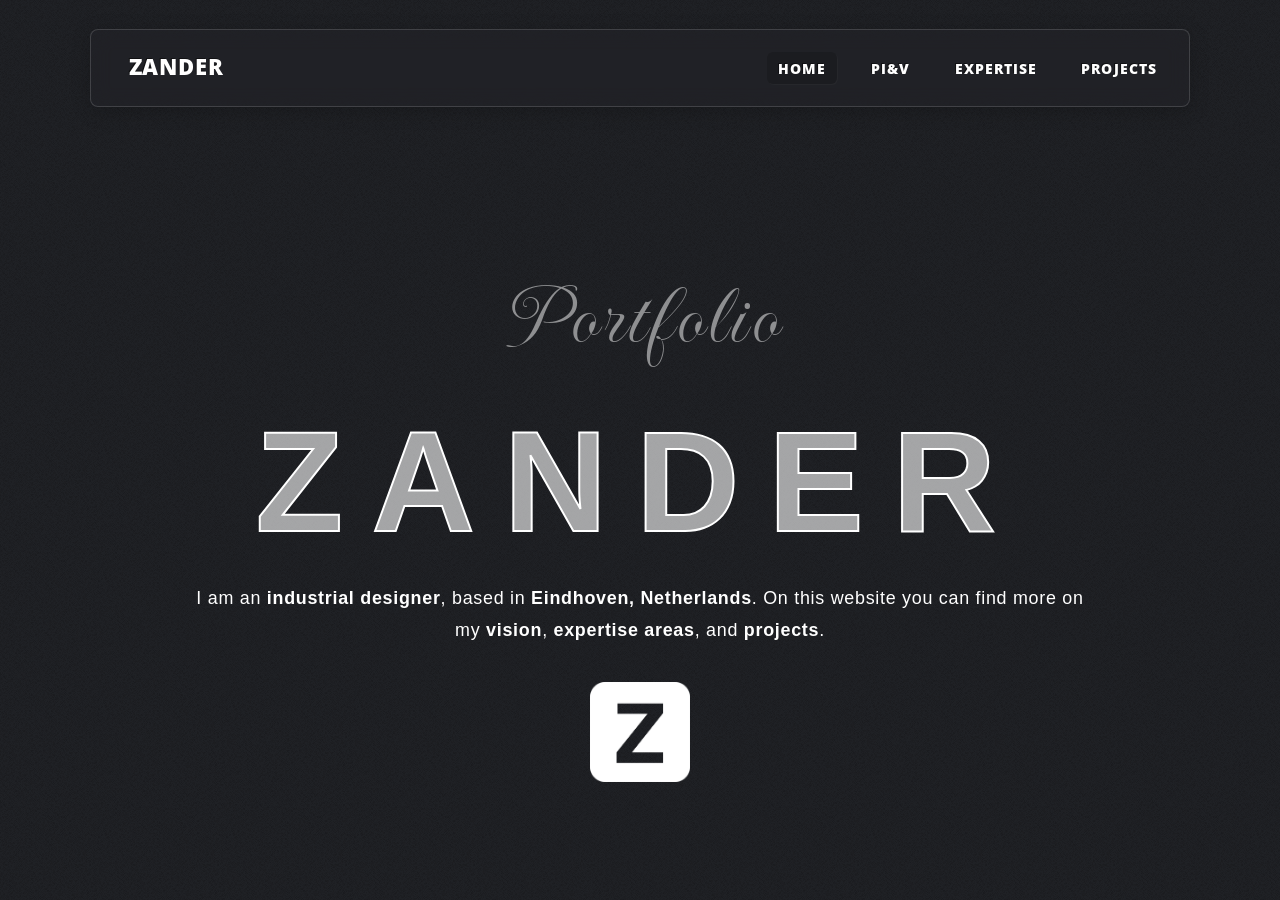
==== commit 92522323: "Update website with compressed videos and finished content" ====
--- a/index.html
+++ b/index.html
@@ -6,353 +6,57 @@
 -->
 <html>
 	<head>
-		<title>ZeroFour by HTML5 UP</title>
+		<title>ZANDER</title>
 		<meta charset="utf-8" />
 		<meta name="viewport" content="width=device-width, initial-scale=1, user-scalable=no" />
+		<link rel="preconnect" href="https://fonts.googleapis.com">
+		<link rel="preconnect" href="https://fonts.gstatic.com" crossorigin>
+		<link href="https://fonts.googleapis.com/css2?family=Imperial+Script&family=League+Script&display=swap" rel="stylesheet">
 		<link rel="stylesheet" href="assets/css/main.css" />
 	</head>
 	<body class="homepage is-preload">
-		<div id="page-wrapper">
+			<!-- Header stays clean -->
+		<div id="header-wrapper" class="video-hero">
+		<header id="header">
+			<div class="inner">
+			<h1><a href="index.html" id="logo">ZANDER</a></h1>
+			<nav id="nav">
+				<ul>
+					<li class="current_page_item"><a href="index.html">Home</a></li>
+					<li><a href="PI&V.html">PI&V</a></li>
+					<li><a href="Expertise.html">Expertise</a></li>
+					<li><a href="Projects.html">Projects</a></li>
+				</ul>
+			</nav>
+			</div>
+		</header>
+		<div id="banner" class="video-banner">
+			<video autoplay muted loop playsinline class="banner-video">
+			<source src="videos/banner.mp4" type="video/mp4">
+			</video>
+			<div class="banner-overlay"></div>
 
-			<!-- Header -->
-				<div id="header-wrapper">
-					<div class="container">
+			<div class="banner-content">
+				<!-- Curly font portfolio title -->
+				<h2 class="curly-title">Portfolio</h2>
 
-						<!-- Header -->
-							<header id="header">
-								<div class="inner">
+				<!-- Main name -->
+				<h1 class="main-name">ZANDER</h1>
 
-									<!-- Logo -->
-										<h1><a href="index.html" id="logo">ZeroFour</a></h1>
+				<!-- Subtitle with thin font and bold parts -->
+				<p class="subtitle">
+					I am an <strong>industrial designer</strong>, based in <strong>Eindhoven, Netherlands</strong>. 
+					On this website you can find more on my <strong>vision</strong>, <strong>expertise areas</strong>, 
+					and <strong>projects</strong>.
+				</p>
 
-									<!-- Nav -->
-										<nav id="nav">
-											<ul>
-												<li class="current_page_item"><a href="index.html">Home</a></li>
-												<!-- <li>
-													<a href="#">Dropdown</a>
-													<ul>
-														<li><a href="#">Lorem ipsum dolor</a></li>
-														<li><a href="#">Magna phasellus</a></li>
-														<li>
-															<a href="#">Phasellus consequat</a>
-															<ul>
-																<li><a href="#">Lorem ipsum dolor</a></li>
-																<li><a href="#">Phasellus consequat</a></li>
-																<li><a href="#">Magna phasellus</a></li>
-																<li><a href="#">Etiam dolore nisl</a></li>
-															</ul>
-														</li>
-														<li><a href="#">Veroeros feugiat</a></li>
-													</ul>
-												</li> -->
-												<li><a href="PI&V.html">PI&V</a></li>
-												<li><a href="Expertise.html">Expertise</a></li>
-												<li><a href="Projects.html">Projects</a></li>
-											</ul>
-										</nav>
+				<!-- Logo below -->
+				<img src="images/Z.png" alt="Zander logo" class="banner-logo" />
+			</div>
+		</div>
+	</div>
 
-								</div>
-							</header>
 
-						<!-- Banner -->
-							<div id="banner">
-								<h2><strong>ZeroFour:</strong> A free responsive site template
-								<br />
-								built on HTML5 and CSS3 by <a href="http://html5up.net">HTML5 UP</a></h2>
-								<p>Does this statement make you want to click the big shiny button?</p>
-								<a href="#" class="button large icon solid fa-check-circle">Yes it does</a>
-							</div>
-
-					</div>
-				</div>
-
-			<!-- Main Wrapper -->
-				<div id="main-wrapper">
-					<div class="wrapper style1">
-						<div class="inner">
-
-							<!-- Feature 1 -->
-								<section class="container box feature1">
-									<div class="row">
-										<div class="col-12">
-											<header class="first major">
-												<h2>This is an important heading</h2>
-												<p>And this is where we talk about why we’re <strong>pretty awesome</strong> ...</p>
-											</header>
-										</div>
-										<div class="col-4 col-12-medium">
-											<section>
-												<a href="#" class="image featured"><img src="images/pic01.jpg" alt="" /></a>
-												<header class="second icon solid fa-user">
-													<h3>Here's a Heading</h3>
-													<p>And a subtitle</p>
-												</header>
-											</section>
-										</div>
-										<div class="col-4 col-12-medium">
-											<section>
-												<a href="#" class="image featured"><img src="images/pic02.jpg" alt="" /></a>
-												<header class="second icon solid fa-cog">
-													<h3>Also a Heading</h3>
-													<p>And another subtitle</p>
-												</header>
-											</section>
-										</div>
-										<div class="col-4 col-12-medium">
-											<section>
-												<a href="#" class="image featured"><img src="images/pic03.jpg" alt="" /></a>
-												<header class="second icon solid fa-chart-bar">
-													<h3>Another Heading</h3>
-													<p>And yes, a subtitle</p>
-												</header>
-											</section>
-										</div>
-										<div class="col-12">
-											<p>Phasellus quam turpis, feugiat sit amet ornare in, hendrerit in lectus. Praesent semper
-											bibendum ipsum, et tristique augue fringilla eu. Vivamus id risus vel dolor auctor euismod
-											quis eget mi. Etiam eu ante risus. Aliquam erat volutpat. Aliquam luctus mattis lectus sit
-											amet pulvinar. Nam nec turpis.</p>
-										</div>
-									</div>
-								</section>
-
-						</div>
-					</div>
-					<div class="wrapper style2">
-						<div class="inner">
-
-							<!-- Feature 2 -->
-								<section class="container box feature2">
-									<div class="row">
-										<div class="col-6 col-12-medium">
-											<section>
-												<header class="major">
-													<h2>And this is a subheading</h2>
-													<p>It’s important but clearly not *that* important</p>
-												</header>
-												<p>Phasellus quam turpis, feugiat sit amet ornare in, hendrerit in lectus.
-												Praesent semper mod quis eget mi. Etiam eu ante risus. Aliquam erat volutpat.
-												Aliquam luctus et mattis lectus sit amet pulvinar. Nam turpis nisi
-												consequat etiam.</p>
-												<footer>
-													<a href="#" class="button medium icon solid fa-arrow-circle-right">Let's do this</a>
-												</footer>
-											</section>
-										</div>
-										<div class="col-6 col-12-medium">
-											<section>
-												<header class="major">
-													<h2>This is also a subheading</h2>
-													<p>And is as unimportant as the other one</p>
-												</header>
-												<p>Phasellus quam turpis, feugiat sit amet ornare in, hendrerit in lectus.
-												Praesent semper mod quis eget mi. Etiam eu ante risus. Aliquam erat volutpat.
-												Aliquam luctus et mattis lectus sit amet pulvinar. Nam turpis nisi
-												consequat etiam.</p>
-												<footer>
-													<a href="#" class="button medium alt icon solid fa-info-circle">Wait, what?</a>
-												</footer>
-											</section>
-										</div>
-									</div>
-								</section>
-
-							</div>
-					</div>
-					<div class="wrapper style3">
-						<div class="inner">
-							<div class="container">
-								<div class="row">
-									<div class="col-8 col-12-medium">
-
-										<!-- Article list -->
-											<section class="box article-list">
-												<h2 class="icon fa-file-alt">Recent Posts</h2>
-
-												<!-- Excerpt -->
-													<article class="box excerpt">
-														<a href="#" class="image left"><img src="images/pic04.jpg" alt="" /></a>
-														<div>
-															<header>
-																<span class="date">July 24</span>
-																<h3><a href="#">Repairing a hyperspace window</a></h3>
-															</header>
-															<p>Phasellus quam turpis, feugiat sit amet ornare in, hendrerit in lectus
-															semper mod quisturpis nisi consequat etiam lorem. Phasellus quam turpis,
-															feugiat et sit amet ornare in, hendrerit in lectus semper mod quis eget mi dolore.</p>
-														</div>
-													</article>
-
-												<!-- Excerpt -->
-													<article class="box excerpt">
-														<a href="#" class="image left"><img src="images/pic05.jpg" alt="" /></a>
-														<div>
-															<header>
-																<span class="date">July 18</span>
-																<h3><a href="#">Adventuring with a knee injury</a></h3>
-															</header>
-															<p>Phasellus quam turpis, feugiat sit amet ornare in, hendrerit in lectus
-															semper mod quisturpis nisi consequat etiam lorem. Phasellus quam turpis,
-															feugiat et sit amet ornare in, hendrerit in lectus semper mod quis eget mi dolore.</p>
-														</div>
-													</article>
-
-												<!-- Excerpt -->
-													<article class="box excerpt">
-														<a href="#" class="image left"><img src="images/pic06.jpg" alt="" /></a>
-														<div>
-															<header>
-																<span class="date">July 14</span>
-																<h3><a href="#">Preparing for Y2K38</a></h3>
-															</header>
-															<p>Phasellus quam turpis, feugiat sit amet ornare in, hendrerit in lectus
-															semper mod quisturpis nisi consequat etiam lorem. Phasellus quam turpis,
-															feugiat et sit amet ornare in, hendrerit in lectus semper mod quis eget mi dolore.</p>
-														</div>
-													</article>
-
-											</section>
-									</div>
-									<div class="col-4 col-12-medium">
-
-										<!-- Spotlight -->
-											<section class="box spotlight">
-												<h2 class="icon fa-file-alt">Spotlight</h2>
-												<article>
-													<a href="#" class="image featured"><img src="images/pic07.jpg" alt=""></a>
-													<header>
-														<h3><a href="#">Neural Implants</a></h3>
-														<p>The pros and cons. Mostly cons.</p>
-													</header>
-													<p>Phasellus quam turpis, feugiat sit amet ornare in, hendrerit in lectus semper mod
-													quisturpis nisi consequat ornare in, hendrerit in lectus semper mod quis eget mi quat etiam
-													lorem. Phasellus quam turpis, feugiat sed et lorem ipsum dolor consequat dolor feugiat sed
-													et tempus consequat etiam.</p>
-													<p>Lorem ipsum dolor quam turpis, feugiat sit amet ornare in, hendrerit in lectus semper
-													mod quisturpis nisi consequat etiam lorem sed amet quam turpis.</p>
-													<footer>
-														<a href="#" class="button alt icon solid fa-file-alt">Continue Reading</a>
-													</footer>
-												</article>
-											</section>
-
-									</div>
-								</div>
-							</div>
-						</div>
-					</div>
-				</div>
-
-			<!-- Footer Wrapper -->
-				<div id="footer-wrapper">
-					<footer id="footer" class="container">
-						<div class="row">
-							<div class="col-3 col-6-medium col-12-small">
-
-								<!-- Links -->
-									<section>
-										<h2>Filler Links</h2>
-										<ul class="divided">
-											<li><a href="#">Quam turpis feugiat dolor</a></li>
-											<li><a href="#">Amet ornare in hendrerit </a></li>
-											<li><a href="#">Semper mod quisturpis nisi</a></li>
-											<li><a href="#">Consequat etiam phasellus</a></li>
-											<li><a href="#">Amet turpis, feugiat et</a></li>
-											<li><a href="#">Ornare hendrerit lectus</a></li>
-											<li><a href="#">Semper mod quis et dolore</a></li>
-											<li><a href="#">Amet ornare in hendrerit</a></li>
-											<li><a href="#">Consequat lorem phasellus</a></li>
-											<li><a href="#">Amet turpis, feugiat amet</a></li>
-											<li><a href="#">Semper mod quisturpis</a></li>
-										</ul>
-									</section>
-
-							</div>
-							<div class="col-3 col-6-medium col-12-small">
-
-								<!-- Links -->
-									<section>
-										<h2>More Filler</h2>
-										<ul class="divided">
-											<li><a href="#">Quam turpis feugiat dolor</a></li>
-											<li><a href="#">Amet ornare in in lectus</a></li>
-											<li><a href="#">Semper mod sed tempus nisi</a></li>
-											<li><a href="#">Consequat etiam phasellus</a></li>
-										</ul>
-									</section>
-
-								<!-- Links -->
-									<section>
-										<h2>Even More Filler</h2>
-										<ul class="divided">
-											<li><a href="#">Quam turpis feugiat dolor</a></li>
-											<li><a href="#">Amet ornare hendrerit lectus</a></li>
-											<li><a href="#">Semper quisturpis nisi</a></li>
-											<li><a href="#">Consequat lorem phasellus</a></li>
-										</ul>
-									</section>
-
-							</div>
-							<div class="col-6 col-12-medium imp-medium">
-
-								<!-- About -->
-									<section>
-										<h2><strong>ZeroFour</strong> by HTML5 UP</h2>
-										<p>Hi! This is <strong>ZeroFour</strong>, a free, fully responsive HTML5 site
-										template by <a href="http://twitter.com/ajlkn">AJ</a> for <a href="http://html5up.net/">HTML5 UP</a>.
-										It's <a href="http://html5up.net/license/">Creative Commons Attribution</a>
-										licensed so use it for any personal or commercial project (just credit us
-										for the design!).</p>
-										<a href="#" class="button alt icon solid fa-arrow-circle-right">Learn More</a>
-									</section>
-
-								<!-- Contact -->
-									<section>
-										<h2>Get in touch</h2>
-										<div>
-											<div class="row">
-												<div class="col-6 col-12-small">
-													<dl class="contact">
-														<dt>Twitter</dt>
-														<dd><a href="#">@untitled-corp</a></dd>
-														<dt>Facebook</dt>
-														<dd><a href="#">facebook.com/untitled</a></dd>
-														<dt>WWW</dt>
-														<dd><a href="#">untitled.tld</a></dd>
-														<dt>Email</dt>
-														<dd><a href="#">user@untitled.tld</a></dd>
-													</dl>
-												</div>
-												<div class="col-6 col-12-small">
-													<dl class="contact">
-														<dt>Address</dt>
-														<dd>
-															1234 Fictional Rd<br />
-															Nashville, TN 00000-0000<br />
-															USA
-														</dd>
-														<dt>Phone</dt>
-														<dd>(000) 000-0000</dd>
-													</dl>
-												</div>
-											</div>
-										</div>
-									</section>
-
-							</div>
-							<div class="col-12">
-								<div id="copyright">
-									<ul class="menu">
-										<li>&copy; Untitled. All rights reserved</li><li>Design: <a href="http://html5up.net">HTML5 UP</a></li>
-									</ul>
-								</div>
-							</div>
-						</div>
-					</footer>
-				</div>
-
-		</div>
 
 		<!-- Scripts -->
 			<script src="assets/js/jquery.min.js"></script>
--- a/assets/css/main.css
+++ b/assets/css/main.css
@@ -105,7 +105,7 @@
 		font-family: 'Open Sans', sans-serif;
 		color: #7b818c;
 		font-weight: 400;
-		font-size: 11pt;
+		font-size: 15pt;
 		line-height: 1.85em;
 	}
 
@@ -119,8 +119,8 @@
 		}
 
 	h1, h2, h3, h4, h5, h6 {
-		text-transform: uppercase;
-		font-weight: 800;
+		/* text-transform: uppercase; */
+		font-weight: 1000;
 		letter-spacing: 0.04em;
 		color: #404248;
 		margin: 0 0 1em 0;
@@ -133,7 +133,7 @@
 	}
 
 	h2 {
-		font-size: 2em;
+		font-size: 3em;
 		margin: 0 0 1.5em 0;
 		line-height: 1em;
 	}
@@ -155,7 +155,7 @@
 	}
 
 	b, strong {
-		color: #404248;
+		color: #fffff;
 		font-weight: 700;
 	}
 
@@ -209,7 +209,7 @@
 	.container {
 		margin: 0 auto;
 		max-width: calc(100% - 100px);
-		width: 1200px;
+		width: 1400px;
 	}
 
 		@media screen and (max-width: 1280px) {
@@ -1241,7 +1241,7 @@
 			text-transform: uppercase;
 			font-weight: 700;
 			letter-spacing: 0.065em;
-			font-size: 0.9em;
+			font-size: 1.5em;
 			color: #696969;
 			margin: 0;
 		}
@@ -1705,7 +1705,7 @@
 
 	#nav {
 		position: absolute;
-		right: 2em;
+		right: 15em;
 		top: 0;
 		line-height: 5.5em;
 	}
@@ -1749,8 +1749,7 @@
 		background-image: -ms-linear-gradient(top, rgba(0, 0, 0, 0.35), rgba(0, 0, 0, 0)), url("images/bg02.png");
 		background-image: linear-gradient(top, rgba(0, 0, 0, 0.35), rgba(0, 0, 0, 0)), url("images/bg02.png");
 		position: relative;
-		background-color: #3B3E45;
-		background-color: rgba(59, 62, 69, 0.9);
+		background-color: rgba(59, 62, 69, 0.6);
 		border-radius: 8px;
 		box-shadow: inset 0px 0px 0px 1px rgba(0, 0, 0, 0.5), inset 0px 0px 0px 2px rgba(255, 255, 255, 0.075), inset 0px 2px 1px 0px rgba(255, 255, 255, 0.2), 0px 2px 14px 0px rgba(0, 0, 0, 0.4);
 		text-shadow: -1px -1px 0 rgba(0, 0, 0, 0.5);
@@ -1856,7 +1855,7 @@
 	}
 
 	#main-wrapper {
-		background: #fff;
+		background: linear-gradient(to bottom, rgb(0,0,0) 0.5%, rgb(255, 255, 255) 1%, rgb(255,255,255) 10%, rgb(247, 224, 204)25%, rgb(255,255,255) 50%, rgb(218, 233, 247)65%, rgb(255,255,255) 80%);
 	}
 
 	#footer-wrapper {
@@ -1911,14 +1910,10 @@
 	}
 
 		#header .inner {
-			background-image: -moz-linear-gradient(top, rgba(0, 0, 0, 0), rgba(0, 0, 0, 0.35)), url("images/bg02.png");
-			background-image: -webkit-linear-gradient(top, rgba(0, 0, 0, 0), rgba(0, 0, 0, 0.35)), url("images/bg02.png");
-			background-image: -ms-linear-gradient(top, rgba(0, 0, 0, 0), rgba(0, 0, 0, 0.35)), url("images/bg02.png");
-			background-image: linear-gradient(top, rgba(0, 0, 0, 0), rgba(0, 0, 0, 0.35)), url("images/bg02.png");
+			background-image: none !important;
+  			background-color: rgba(59,62,69,0.1) !important;  /* adjust opacity here */
 			position: relative;
 			height: 5.5em;
-			background-color: #3B3E45;
-			background-color: rgba(59, 62, 69, 0.9);
 			border-radius: 8px;
 			box-shadow: inset 0px 0px 0px 1px rgba(0, 0, 0, 0.45), inset 0px 2px 1px 0px rgba(255, 255, 255, 0.15);
 			text-shadow: -1px -1px 0 rgba(0, 0, 0, 0.5);
@@ -2096,7 +2091,7 @@
 				-webkit-transition: -webkit-transform 0.5s ease;
 				-ms-transition: -ms-transform 0.5s ease;
 				transition: transform 0.5s ease;
-				background-color: rgba(59, 62, 69, 0.9);
+				background-color: rgba(59, 62, 69, 0.6);
 				box-shadow: inset 0px 0px 0px 1px rgba(0, 0, 0, 0.5), inset 0px 0px 0px 2px rgba(255, 255, 255, 0.075), 0px 1px 6px 0px rgba(0, 0, 0, 0.35);
 				display: block;
 				height: 44px;
@@ -2174,7 +2169,7 @@
 				-webkit-transition: -webkit-transform 0.5s ease;
 				-ms-transition: -ms-transform 0.5s ease;
 				transition: transform 0.5s ease;
-				background-color: #303238;
+				background-color: rgba(59, 62, 69, 0.2);
 				box-shadow: inset -1px 0px 0px 0px rgba(0, 0, 0, 0.5), inset -2px 0px 0px rgba(255, 255, 255, 0.15), inset -2px 0px 10px 0px rgba(0, 0, 0, 0.35);
 				display: block;
 				height: 100%;
@@ -2426,4 +2421,583 @@
 				padding: 3em 0 1em 0;
 			}
 
-	}+	}
+
+.expertise-row {
+  display: flex !important;
+  flex-wrap: wrap;         /* allow stacking on small screens */
+  align-items: center;
+  justify-content: space-between;
+  gap: 3em;
+}
+
+.expertise-row.reverse {
+  flex-direction: row-reverse !important;
+}
+
+.expertise-row .text {
+  flex: 2;
+  min-width: 300px;        /* prevents collapsing on small screens */
+}
+
+.expertise-row .media {
+  flex: 1;
+  min-width: 200px;
+}
+
+.expertise-row img {
+  width: 100%;
+  border-radius: 10px;
+  transition: opacity 0.5s ease;
+}
+
+.expertise-row .text h3 {
+  position: relative;         /* needed for pseudo-element positioning */
+  display: inline-block;      /* ensures underline fits text width */
+  margin-bottom: 0.5em;      /* space between header and underline */
+}
+
+.expertise-row .text h3::after {
+  content: "";                       /* pseudo-element for underline */
+  position: absolute;
+  left: 0;
+  bottom: -5px;                      /* distance below text */
+  width: 100%;                       /* span the full width of text */
+  height: 8px;                        /* thickness of underline */
+  background-color: #79A1CF;          /* your chosen blue */
+  border-radius: 2px;                 /* optional: rounded edges */
+}
+
+/* Blue underline for Expertise Areas section */
+#content > article > header.major h2 {
+  position: relative;
+  display: inline-block;
+  margin-bottom: 0.5em;
+}
+
+#content > article > header.major h2::after {
+  content: "";
+  position: absolute;
+  left: 0;
+  bottom: -5px;
+  width: 100%;
+  height: 4px;
+  background-color: #79A1CF; /* blue for expertise areas */
+  border-radius: 2px;
+}
+
+/* Orange underline for Vision and Professional Identity headers */
+.expertise-row .text h3, 
+#content article header.major h2.vision,
+#content article header.major h2.pi {
+  position: relative;
+  display: inline-block;
+  margin-bottom: 0.5em;
+}
+
+.expertise-row .text h3::after,
+#content article header.major h2.vision::after,
+#content article header.major h2.pi::after {
+  content: "";
+  position: absolute;
+  left: 0;
+  bottom: -5px;
+  width: 100%;
+  height: 8px;
+  background-color: #F6B77E; /* orange for Vision and PI */
+  border-radius: 2px;
+}
+
+span.image.featured video {
+  width: 100%;
+  border-radius: 10px; /* same as the image */
+  object-fit: cover;   /* crop/fill like the image */
+}
+
+.projects-grid {
+  display: grid;
+  grid-template-columns: repeat(2, 1fr);
+  gap: 2em;
+  margin-top: 3em;
+}
+
+.project {
+  text-align: center;
+}
+
+.project-thumb {
+  width: 80%;
+  aspect-ratio: 1 / 1;   /* forces square ratio */
+  object-fit: cover;      /* crops image to fill square */
+  border-radius: 10px;
+  cursor: pointer;
+  transition: transform 0.3s ease;
+}
+
+.project-thumb:hover {
+  transform: scale(1.05);
+}
+
+.project h3 {
+  margin-top: 0.5em;
+}
+
+/* ===== Full-screen video hero ===== */
+
+body.homepage #header-wrapper.video-hero {
+  position: relative;
+  background: none !important;
+  padding: 0 !important;
+  min-height: 100vh;
+  overflow: hidden;
+}
+
+/* Header floats on top of video */
+body.homepage #header-wrapper.video-hero #header {
+  position: absolute;
+  top: 2em;
+  left: 50%;
+  transform: translateX(-50%);
+  width: calc(100% - 4em);
+  max-width: 1400px;
+  z-index: 10;
+  margin-bottom: 0;
+}
+
+/* Override theme's fixed 940px banner */
+#banner.video-banner {
+  position: relative !important;
+  width: 100% !important;
+  max-width: none !important;
+  margin: 0 !important;
+  padding: 0 !important;
+  height: 100vh;
+  min-height: 100vh;
+  display: flex;
+  align-items: center;
+  justify-content: center;
+  overflow: hidden;
+  text-align: center;
+}
+
+/* Video fills entire banner */
+#banner.video-banner .banner-video {
+  position: absolute;
+  top: 0;
+  left: 0;
+  width: 100%;
+  height: 100%;
+  object-fit: cover;
+  object-position: center;
+  z-index: 0;
+}
+
+/* Optional dark overlay */
+#banner.video-banner .banner-overlay {
+  position: absolute;
+  inset: 0;
+  background: rgba(0, 0, 0, 0.35);
+  z-index: 1;
+}
+
+/* Centered text on top of video */
+#banner.video-banner .banner-content {
+  position: relative;
+  z-index: 2;
+  width: 100%;
+  max-width: 1200px;
+  padding: 0 2em;
+  color: #fff;
+}
+
+#banner.video-banner .banner-content h1,
+#banner.video-banner .banner-content h2,
+#banner.video-banner .banner-content p {
+  color: #fff;
+  float: none !important;
+  width: 100% !important;
+  text-align: center;
+}
+
+#banner.video-banner .banner-content h1 {
+  font-size: 4em;
+  margin-bottom: 0.25em;
+}
+
+#banner.video-banner .banner-content h2 {
+  font-size: 2em;
+  border: none;
+  margin-bottom: 1em;
+}
+
+#banner.video-banner .banner-content h2:before,
+#banner.video-banner .banner-content h2:after {
+  display: none;
+}
+
+#banner.video-banner .banner-content p {
+  font-size: 1.25em;
+  margin-bottom: 2em;
+}
+
+/* Mobile */
+@media screen and (max-width: 736px) {
+  #banner.video-banner {
+    height: 100vh;
+    min-height: 100vh;
+    padding: 0 !important;
+  }
+
+  #banner.video-banner .banner-content h1 {
+    font-size: 2.5em;
+  }
+}
+
+/* ===== Video hero: transparent floating navbar + clickable nav ===== */
+
+body.homepage #header-wrapper.video-hero {
+  position: relative;
+  background: none !important;
+  padding: 0 !important;
+  min-height: 100vh;
+  overflow: hidden;
+}
+
+/* Video banner sits BEHIND navbar */
+body.homepage #header-wrapper.video-hero #banner.video-banner {
+  position: absolute !important;
+  top: 0;
+  left: 0;
+  width: 100% !important;
+  height: 100%;
+  min-height: 100vh;
+  margin: 0 !important;
+  padding: 0 !important;
+  z-index: 1;
+}
+
+/* Video + overlay don't steal clicks */
+body.homepage #header-wrapper.video-hero #banner.video-banner .banner-video,
+body.homepage #header-wrapper.video-hero #banner.video-banner .banner-overlay {
+  pointer-events: none;
+}
+
+/* Only hero text/button stays clickable */
+body.homepage #header-wrapper.video-hero #banner.video-banner .banner-content {
+  position: relative;
+  z-index: 2;
+  height: 100vh;
+  display: flex;
+  flex-direction: column;
+  align-items: center;
+  justify-content: center;
+  padding: 0 2em;
+  padding-top: 0vh; 
+  padding-bottom: 0vh;
+  color: #fff;
+  pointer-events: auto;
+}
+
+/* Navbar floats ON TOP */
+body.homepage #header-wrapper.video-hero #header {
+  position: absolute;
+  top: 2em;
+  left: 50%;
+  transform: translateX(-50%);
+  width: 90%;
+  max-width: 1100px;
+  z-index: 20;
+  background: transparent !important;
+  padding: 0 !important;
+  margin: 0;
+  pointer-events: auto;
+}
+
+/* TRANSPARENT navbar — remove texture + gradient */
+body.homepage #header-wrapper.video-hero #header .inner {
+  background-image: none !important;
+  background-color: rgba(59, 62, 69, 0.1) !important; /* lower = more transparent (try 0.3–0.6) */
+  backdrop-filter: blur(10px);
+  -webkit-backdrop-filter: blur(10px);
+  border: 1px solid rgba(255, 255, 255, 0.15);
+  box-shadow: 0 4px 20px rgba(0, 0, 0, 0.2);
+}
+
+/* Force nav to show and be clickable (overrides theme's display:none) */
+body.homepage #header-wrapper.video-hero #header,
+body.homepage #header-wrapper.video-hero #nav {
+  display: block !important;
+}
+
+body.homepage #header-wrapper.video-hero #nav {
+  position: absolute;
+  right: 1.5em;
+  top: 0;
+  line-height: 5.5em;
+  z-index: 21;
+  pointer-events: auto;
+}
+
+body.homepage #header-wrapper.video-hero #nav > ul > li {
+  float: left;
+}
+
+body.homepage #header-wrapper.video-hero #nav > ul > li > a {
+  color: #fff !important;
+  text-decoration: none;
+  cursor: pointer;
+  pointer-events: auto;
+  position: relative;
+  z-index: 22;
+}
+
+body.homepage #header-wrapper.video-hero #nav > ul > li > a:hover {
+  background: rgba(255, 255, 255, 0.15);
+}
+
+/* Banner text overrides */
+body.homepage #header-wrapper.video-hero #banner.video-banner .banner-content h1,
+body.homepage #header-wrapper.video-hero #banner.video-banner .banner-content h2,
+body.homepage #header-wrapper.video-hero #banner.video-banner .banner-content p {
+  color: #fff;
+  float: none !important;
+  width: 100% !important;
+  text-align: center;
+  padding-top: 1vh; 
+}
+
+body.homepage #header-wrapper.video-hero #banner.video-banner .banner-content h2:before,
+body.homepage #header-wrapper.video-hero #banner.video-banner .banner-content h2:after {
+  display: none;
+}
+
+/* Keep navbar visible below 980px (theme normally hides it) */
+@media screen and (max-width: 980px) {
+  body.homepage #header-wrapper.video-hero #header,
+  body.homepage #header-wrapper.video-hero #nav {
+    display: block !important;
+  }
+
+  body.homepage #header-wrapper.video-hero #header {
+    width: 95%;
+    top: 1em;
+  }
+
+  body.homepage #header-wrapper.video-hero #nav {
+    right: 0.5em;
+  }
+
+  body.homepage #header-wrapper.video-hero #nav > ul > li {
+    padding: 0 0.4em;
+  }
+
+  body.homepage #header-wrapper.video-hero #nav > ul > li > a {
+    font-size: 0.8em;
+    padding: 0.4em 0.5em;
+  }
+}
+
+/* Curly font title */
+.curly-title {
+  font-family: 'Imperial Script', 'League Script', cursive !important;
+  font-weight: 200 !important;       /* remove invalid 40 value */
+  font-style: normal;
+  color: white;
+  opacity: 0.5;
+  font-size: 6em !important;            /* adjust as needed */
+  text-align: center;
+  margin-top: 15vh !important;  /* push down from top */
+  margin-bottom: 0 em; /* space to main name */
+}
+
+/* Main name */
+.main-name {
+  font-family: 'Montserrat', sans-serif;  /* same font you use for your portfolio */
+  font-size: 10em !important; 
+  font-weight: 800;
+  color: rgb(255, 255, 255, 0.6) !important;
+  -webkit-text-stroke: 2px white; 
+  margin: 0;
+  max-width: 1500px !important;
+  text-align: center !important;
+  letter-spacing: 0.20em; 
+  padding-top: 20 vh; 
+}
+
+/* Subtitle */
+.subtitle {
+  font-family: 'Montserrat', sans-serif; /* thin, modern font */
+  font-weight: 500 !important;                      /* thin text */
+  font-size: 1.5em;                      /* adjust size as needed */
+  color: white;                           /* white for visibility on dark video */
+  text-transform: none !important;       /* disables all-caps from global styles */
+  text-align: center;                     /* center under main name */
+  max-width: 900px;
+  margin: 2.5em auto 2em auto !important;           /* spacing under main name */
+  line-height: 1.6em;
+}
+
+/* Bolded words inside subtitle */
+.subtitle strong {
+  font-weight: 700;   /* bold for emphasis */
+  color: white;       /* ensures bold words are visible */
+}
+
+/* Logo below text */
+.banner-logo {
+  display: block;
+  margin: 0em auto 0 auto;
+  width: 100px; /* adjust size */
+  height: auto;
+}
+
+/* ===== Subpage video header (navbar background) ===== */
+
+#header-wrapper.video-header {
+  position: relative;
+  background: none !important;
+  padding: 4em 0;
+  overflow: hidden;
+  width: 100%;
+}
+
+#header-wrapper.video-header .header-bg-video {
+  position: absolute;
+  top: 0;
+  left: 0;
+  width: 100%;
+  height: 100%;
+  object-fit: cover;
+  object-position: center;
+  z-index: 0;
+  pointer-events: none;
+}
+
+#header-wrapper.video-header .header-video-overlay {
+  position: absolute;
+  inset: 0;
+  background: rgba(0, 0, 0, 0.15);
+  z-index: 1;
+  pointer-events: none;
+}
+
+#header-wrapper.video-header .container {
+  position: relative;
+  z-index: 2;
+  width: 100%;
+  max-width: 100%;
+  margin: 0;
+  padding: 0 2em 0 18em; /* navbar left indent */
+  box-sizing: border-box;
+}
+
+#header-wrapper.video-header #header {
+  position: relative;
+  background: transparent !important;
+  padding: 0 !important;
+  margin: 0;
+  max-width: 1500px;
+  width: 100%;
+  pointer-events: auto;
+}
+
+#header-wrapper.video-header #header .inner {
+  background-image: none !important;
+  background-color: rgba(59, 62, 69, 0.0) !important;
+  backdrop-filter: blur(0px);
+  -webkit-backdrop-filter: blur(1px);
+  border: 1px solid rgba(255, 255, 255, 0.0);
+  box-shadow: 0 4px 20px rgba(0, 0, 0, 0.0);
+}
+
+#header-wrapper.video-header #header,
+#header-wrapper.video-header #nav {
+  display: block !important;
+}
+
+#header-wrapper.video-header #nav {
+  pointer-events: auto;
+}
+
+#header-wrapper.video-header #nav > ul > li > a {
+  color: #fff !important;
+  text-decoration: none;
+  cursor: pointer;
+  pointer-events: auto;
+}
+
+#header-wrapper.video-header #nav > ul > li > a:hover {
+  background: rgba(255, 255, 255, 0.15);
+}
+
+@media screen and (max-width: 980px) {
+  #header-wrapper.video-header .container {
+    padding: 0 1em 0 3em;
+  }
+
+  #header-wrapper.video-header #header,
+  #header-wrapper.video-header #nav {
+    display: block !important;
+  }
+
+  #header-wrapper.video-header #nav > ul > li {
+    padding: 0 0.4em;
+  }
+
+  #header-wrapper.video-header #nav > ul > li > a {
+    font-size: 0.8em;
+    padding: 0.4em 0.5em;
+  }
+}
+
+@media screen and (max-width: 736px) {
+  #header-wrapper.video-header {
+    padding: 2em 0;
+  }
+
+  #header-wrapper.video-header .container {
+    padding: 0 1em 0 1.5em;
+  }
+}
+
+/* Flex container for intro section */
+.intro-flex {
+  display: flex;
+  flex-direction: row;
+  align-items: center;
+  gap: 2em;            /* spacing between text and video */
+  margin-bottom: 3em;
+}
+
+/* Left text column */
+.intro-text {
+  flex: 2;             /* takes 2/3 of width */
+  min-width: 300px;
+}
+
+/* Right video column */
+.intro-video {
+  flex: 1;             /* takes 1/3 of width */
+  min-width: 600px;
+}
+
+.intro-video video {
+  width: 100%;
+  max-width: 600px;    /* increase video size */
+  height: auto;
+  border-radius: 10px;
+  display: block;
+}
+
+/* Subtitle */
+.subtitle {
+  margin: 0 0 0.5em 0;  /* remove extra margins that could create lines */
+  font-weight: 300;
+  font-size: 1.3em;
+  color: white;
+}
+
+/* Remove any extra top/bottom borders or separators */
+header.major {
+  border: none;
+}
